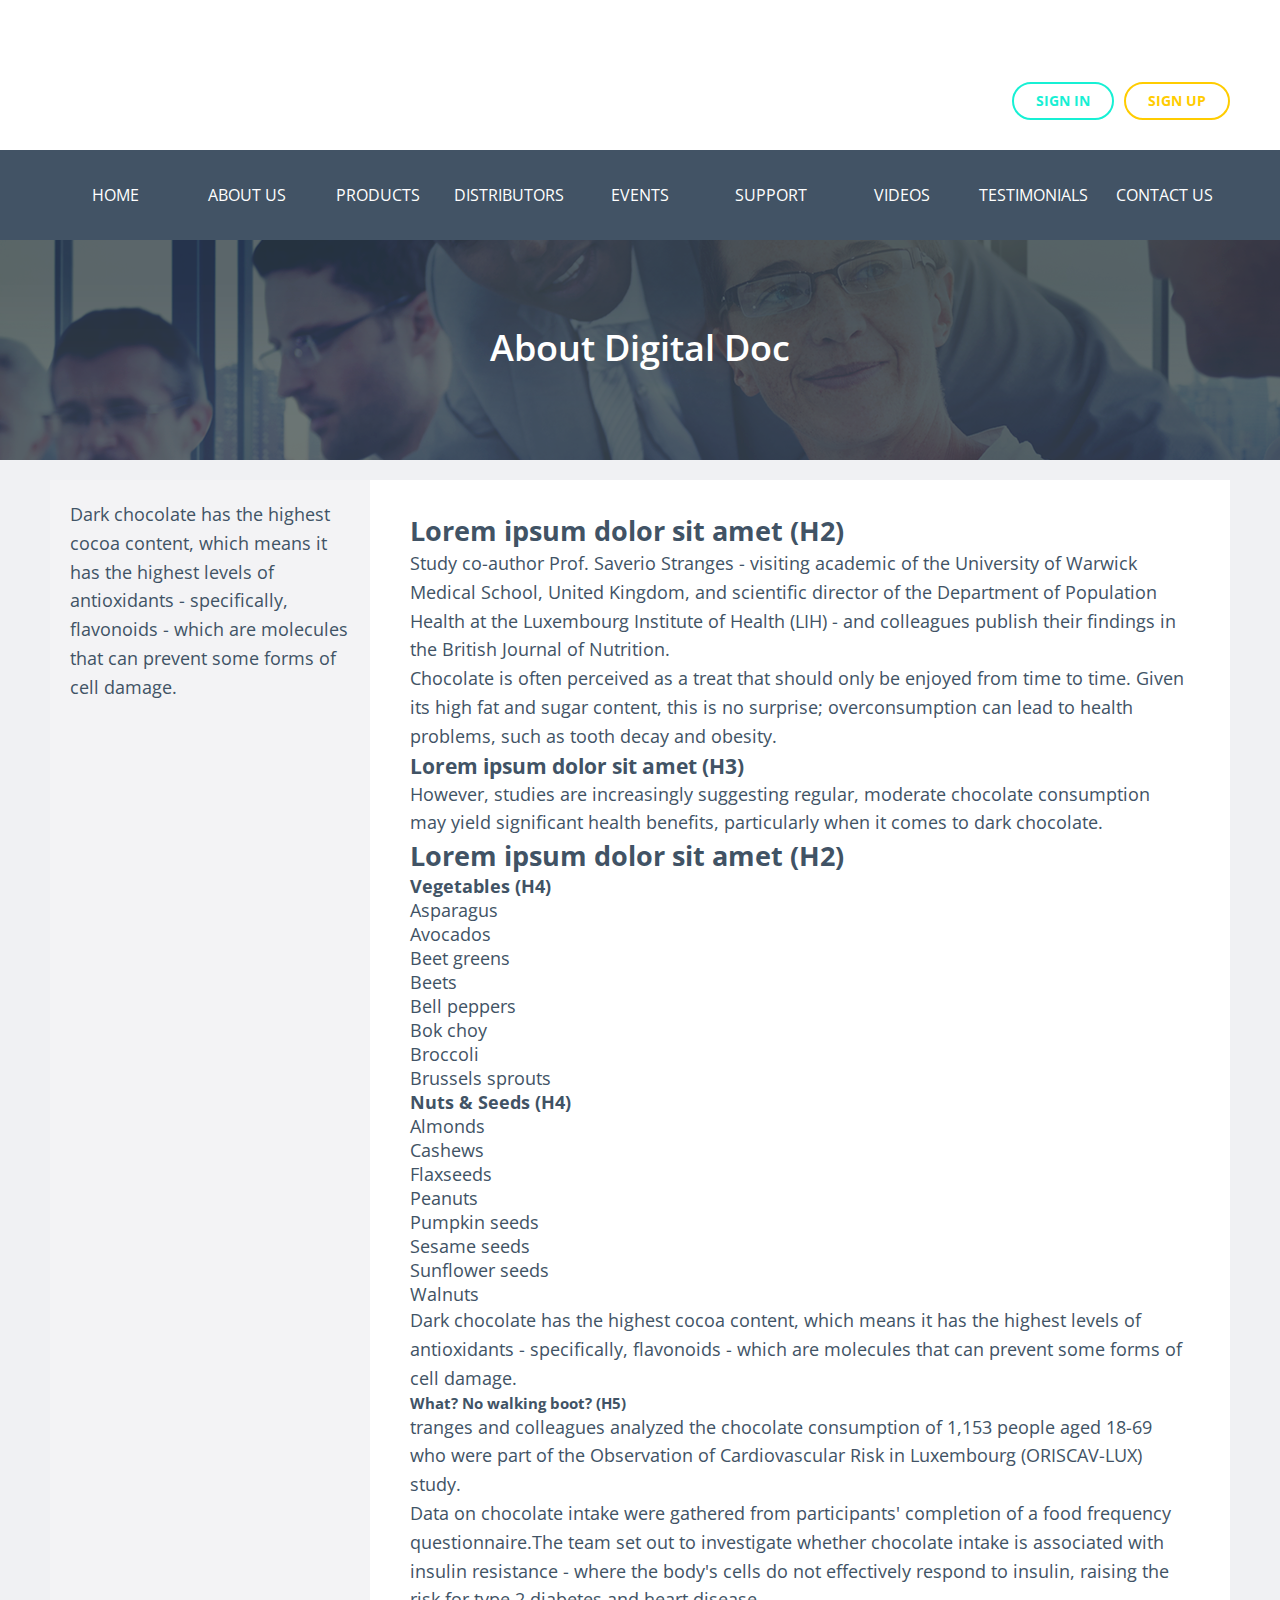
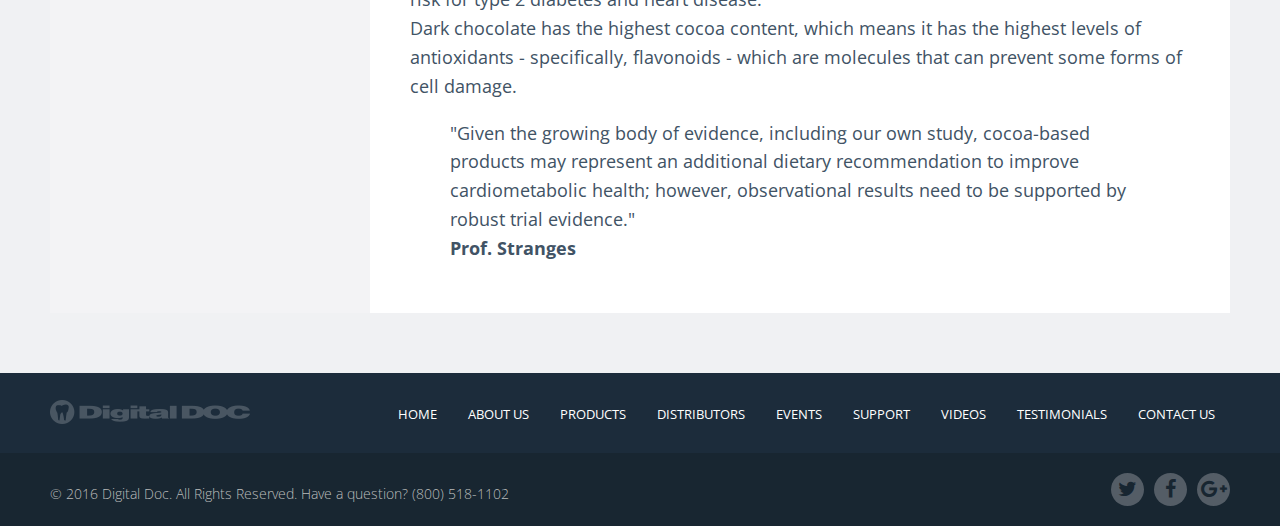
==== about-us.html @ cc3ed049 "Suddya" ====
<!DOCTYPE html>
<html>
<head>
    <meta charset="utf-8">
    <meta http-equiv="X-UA-Compatible" content="IE=edge,chrome=1">
    <meta name="format-detection" content="telephone=no">
    <meta name="viewport" content="width=device-width, initial-scale=1">
    <title>About Us | Digital DOC</title>

    <link href='https://fonts.googleapis.com/css?family=Open+Sans:400,300,300italic,400italic,600,600italic,700,700italic,800,800italic' rel='stylesheet' type='text/css'>
    <link href="https://maxcdn.bootstrapcdn.com/font-awesome/4.6.3/css/font-awesome.min.css" rel="stylesheet">
    <link href="assets/owl.carousel/assets/owl.carousel.css" rel="stylesheet" type="text/css">
    <link href="css/styles.css" rel="stylesheet" type="text/css">
    <link href="css/media.css" rel="stylesheet" type="text/css">

    <!--[if IE]>
    <script src="http://html5shiv.googlecode.com/svn/trunk/html5.js"></script>
    <![endif]-->
</head>

<body class="page">
    <div class="wrapper">
        <header class="header">
            <div class="header-top-box">
                <div class="container">
                    <div class="mob-menu-logo" style='background-image: url(img/header/logo.png)';></div>

                    <div class="header-top-btn-box">
                        <a href="#" class="btn blue middle">Sign In</a>
                        <a href="#" class="btn yellow middle">Sign Up</a>
                    </div>

                    <div class="mobile-menu-toggle">
                        <span></span>
                    </div>

                    <div class="mobile-menu-wrap">
                        <div class="mobile-menu-nav-wrap">
                            <div class="mobile-menu-logo-box">
                                <a href="index.html">
                                    <img src="img/header/logo.png" alt="Digital DOC">
                                </a>
                            </div>
                                <div class="mobile-menu-toggle">
                                    <span></span>
                                </div>
                            <nav class="mobile-menu-box">
                                <ul class="mobile-menu">
                                    <li>
                                        <a href="#">Home</a>
                                        <ul class="sub-menu">
                                            <li class="menu-item"><a href="#">Sistahs Go Red</a></li>
                                            <li class="menu-item"><a href="#">Sistahs Go Red</a></li>
                                            <li class="menu-item"><a href="#">Sistahs Go Red</a></li>
                                        </ul>
                                    </li>
                                    <li><a href="#">About us</a></li>
                                    <li><a href="#">Products</a></li>
                                    <li><a href="#">Distributors</a></li>
                                    <li><a href="#">Events</a></li>
                                    <li>
                                        <a href="#">Support</a>
                                        <ul class="sub-menu">
                                            <li class="menu-item"><a href="#">Sistahs Go Red</a></li>
                                            <li class="menu-item"><a href="#">Sistahs Go Red</a></li>
                                            <li class="menu-item"><a href="#">Sistahs Go Red</a></li>
                                        </ul>
                                    </li>
                                    <li><a href="#">Videos</a></li>
                                    <li><a href="#">Testimonials</a></li>
                                    <li><a href="#">Contact  us</a></li>
                                </ul>
                            </nav>

                            <div class="mobile-menu-btn-box">
                                <a href="#" class="btn blue">Sign In</a>
                                <a href="#" class="btn yellow">Sign Up</a>
                            </div>
                        </div>
                            <div class="mobile-menu-overlay"></div>

                    </div>
                </div>
            </div>

            <div class="header-menu-wrap">
                <div class="container">
                    <nav class="main-nav desktop">
                    <ul>
                        <li>
                            <a href="#">Home</a>
                            <ul class="sub-menu">
                                <li class="menu-item"><a href="#">Sistahs Go Red</a></li>
                                <li class="menu-item"><a href="#">Sistahs Go Red</a></li>
                                <li class="menu-item"><a href="#">Sistahs Go Red</a></li>
                            </ul>
                        </li>
                        </li>
                        <li><a href="#">About us</a></li>
                        <li><a href="#">Products</a></li>
                        <li><a href="#">Distributors</a></li>
                        <li><a href="#">Events</a></li>
                        <li><a href="#">Support</a></li>
                        <li><a href="#">Videos</a></li>
                        <li><a href="#">Testimonials</a></li>
                        <li><a href="#">Contact  us</a></li>
                    </ul>
                </nav>
                </div>
            </div>

        </header>

        <section class="page-banner" style="background-image: url(img/header/about_banner_bg.png);">
            <div class="container">
                <div class="page-banner-box">
                    <h2 class="page-banner-title">About Digital Doc</h2>
                </div>
            </div>
        </section>

        <section class="standard-page">
            <div class="container">
                <div class="container-bg">
                    <div class="content-box">
                        <div class="content">
                            <h2>Lorem ipsum dolor sit amet (H2)</h2>
                            <p>Study co-author Prof. Saverio Stranges - visiting academic of the University of Warwick
                                Medical School, United Kingdom, and scientific director of the Department of Population
                                Health at the Luxembourg Institute of Health (LIH) - and colleagues publish their findings
                                in the British Journal of Nutrition.</p>
                            <p>Chocolate is often perceived as a treat that should only be enjoyed from time to time.
                                Given its high fat and sugar content, this is no surprise; overconsumption can lead to
                                health problems, such as tooth decay and obesity.</p>
                            <h3>Lorem ipsum dolor sit amet (H3)</h3>
                            <p>However, studies are increasingly suggesting regular, moderate chocolate consumption may
                                yield significant health benefits, particularly when it comes to dark chocolate.</p>
                            <h2>Lorem ipsum dolor sit amet (H2)</h2>
                            <h4>Vegetables (H4)</h4>
                            <ul>
                                <li>Asparagus</li>
                                <li>Avocados</li>
                                <li>Beet greens</li>
                                <li>Beets</li>
                                <li>Bell peppers</li>
                                <li>Bok choy</li>
                                <li>Broccoli</li>
                                <li>Brussels sprouts</li>
                            </ul>
                            <h4>Nuts & Seeds (H4)</h4>
                            <ol>
                                <li>Almonds</li>
                                <li>Cashews</li>
                                <li>Flaxseeds</li>
                                <li>Peanuts</li>
                                <li>Pumpkin seeds</li>
                                <li>Sesame seeds</li>
                                <li>Sunflower seeds</li>
                                <li>Walnuts</li>
                            </ol>
                            <p>Dark chocolate has the highest cocoa content, which means it has the highest levels of
                                antioxidants - specifically, flavonoids - which are molecules that can prevent some forms
                                of cell damage.</p>
                            <h5>What? No walking boot? (H5)</h5>
                            <p>tranges and colleagues analyzed the chocolate consumption of 1,153 people aged 18-69
                                who were part of the Observation of Cardiovascular Risk in Luxembourg (ORISCAV-LUX)
                                study.</p>
                            <p>Data on chocolate intake were gathered from participants' completion of a food frequency
                                questionnaire.The team set out to investigate whether chocolate intake is associated with
                                insulin resistance - where the body's cells do not effectively respond to insulin, raising
                                the risk for type 2 diabetes and heart disease.</p>

                            <p>Dark chocolate has the highest cocoa content, which means it has the highest levels of
                                antioxidants - specifically, flavonoids - which are molecules that can prevent some forms
                                of cell damage.</p>
                            <blockquote><p>"Given the growing body of evidence, including our own study, cocoa-based
                                products may represent an additional dietary recommendation to improve cardiometabolic
                                health; however, observational results need to be supported by robust trial evidence."</p>
                                <p><strong>Prof. Stranges</strong></p>
                            </blockquote>
                        </div>
                    </div>

                    <aside class="sidebar" id="sidebar">
                        <div class="widget">
                            <p>Dark chocolate has the highest cocoa content, which means it has the highest levels of
                            antioxidants - specifically, flavonoids - which are molecules that can prevent some forms
                            of cell damage.</p>
                        </div>
                    </aside>
                </div>
            </div>
        </section>

        <footer class="footer">
                <div class="footer-top-box">
                    <div class="container">
                        <div class="footer-logo">
                            <a href="index.html">
                                <img src="img/header/logo_footer.png" alt="Digital DOC">
                            </a>
                        </div>

                            <ul class="footer-nav">
                                <li><a href="#">Home</a></li>
                                <li><a href="#">About us</a></li>
                                <li><a href="#">Products</a></li>
                                <li><a href="#">Distributors</a></li>
                                <li><a href="#">Events</a></li>
                                <li><a href="#">Support</a></li>
                                <li><a href="#">Videos</a></li>
                                <li><a href="#">Testimonials</a></li>
                                <li><a href="#">Contact  us</a></li>
                            </ul>

                    </div>
                </div>
                <div class="footer-bottom-box">
                    <div class="container">

                        <ul class="footer-social">
                            <li>
                                <a href="#" target="_blank">
                                    <i class="fa fa-twitter" aria-hidden="true"></i>
                                </a>
                            </li>
                            <li>
                                <a href="#" target="_blank">
                                    <i class="fa fa-facebook" aria-hidden="true"></i>
                                </a>
                            </li>
                            <li>
                                <a href="#" target="_blank">
                                    <i class="fa fa-google-plus" aria-hidden="true"></i>
                                </a>
                            </li>
                        </ul>

                        <p class="copyright">© 2016 Digital Doc. All Rights Reserved. Have a question? <a href="tel:+800 518 1102">(800) 518-1102</a></p>

                    </div>
                </div>
        </footer>
    </div>

    <script src="http://ajax.googleapis.com/ajax/libs/jquery/1.11.3/jquery.min.js"></script>
    <script src="assets/owl.carousel/owl.carousel.min.js"></script>
	<script src="js/scroll.js"></script>
    <script src="js/mainJs.js"></script>
	<!--[if lt IE 10]>
    <script src="js/placeholders.min.js"></script>
    <![endif]-->
</body>
</html>
---- css/styles.css ----
/*----------------------------------------------------------------------------------*/
/*------------------------------RESET DEFAULT STYLES--------------------------------*/
/*----------------------------------------------------------------------------------*/
html,body                       { width:100%; height:100%; }
body                            { padding:0; margin:0; font:18px "Open Sans"; background:#f0f1f3; color:#415365; }
div,p,a,span,em,strong,img,h1,h2,h3,h4,h5,h6,ul,ol,li,dl,dt,dd,table,td,tr,form,fieldset,label,select,input,textarea {
	padding:0;
	margin:0;
	outline:none;
	list-style:none;
}
p { line-height: 1.6; }
select, input, textarea        { vertical-align:middle; }
textarea                       { vertical-align:top; }
:focus                         { outline:none; }
input[type=submit]             { cursor:pointer; }
img, fieldset                  { border:0; }
table                          { border-collapse:collapse; border-spacing:0; }
a:link, a:visited              { color: #415365; text-decoration:underline; }
a:hover                        { text-decoration:none; }
/*----------------------------------------------------------------------------------*/
/*-------------------------------------DEFAULT CLASSES------------------------------*/
/*----------------------------------------------------------------------------------*/
.float-r           	           { float:right !important; }
.float-l                       { float:left !important; }
.no-float                      { float:none !important; }
.no-border                     { border:0 !important; }
.no-bg                         { background:none !important; }
.no-margin                     { margin:0 !important; }
.no-padding                    { padding:0 !important; }
.no-display                    { display:none !important; }
.display                       { display:block !important; }
.inline                        { display:inline !important; }
.overflow                      { overflow:hidden !important; }
.align-r                       { text-align:right !important; }
.align-l                       { text-align:left !important; }
.align-c                       { text-align:center !important; }
.clear                         { clear:both; }

/*----------------------------------------------------------------------------------*/
/*---------------------------------DEFAULT STYLES-----------------------------------*/
/*----------------------------------------------------------------------------------*/
* {
    -webkit-box-sizing: border-box;
    -moz-box-sizing: border-box;
    box-sizing: border-box;
}
a, .btn, button,
input[type=button],
input[type=submit] {
    -webkit-transition: 0.2s;
    -moz-transition: 0.2s;
    -o-transition: 0.2s;
    transition: 0.2s;
}
a[href^="tel"] {
    cursor: default;
}

.btn, a.btn {
    display: inline-block;
    margin: 0;
    padding: 13px 35px 14px;
    border: 3px solid #415365;
    -webkit-border-radius: 2em;
    -moz-border-radius: 2em;
    border-radius: 2em;
    font-size: 20px;
    font-weight: 700;
    color: #415365;
    text-align: center;
    cursor: pointer;
    text-decoration: none;
}

.btn.yellow { color: #ffcc00; border-color: #ffcc00; }
.btn.yellow:hover, .btn.yellow-invers { color: #ffffff; border-color: #ffcc00; background-color: #ffcc00; }
.btn.yellow-invers:hover { color: #ffcc00; background-color: transparent }
.btn.blue { color: #17f0d4; border-color: #17f0d4; }
.btn.blue:hover { color: #ffffff; background-color: #17f0d4; }
.btn.small { font-size: 14px; border-width: 2px; padding: 4px 22px 5px; }
.btn.middle { font-size: 14px; border-width: 2px; padding: 7px 22px 8px; }

input::-webkit-input-placeholder {
    -webkit-transition: 0.25s;
    -moz-transition: 0.25s;
    -o-transition: 0.25s;
    transition: 0.25s;
    color: #4f6370;
}
input::-moz-placeholder {
    -webkit-transition: 0.25s;
    -moz-transition: 0.25s;
    -o-transition: 0.25s;
    transition: 0.25s;
    color: #4f6370;
}
input:-ms-input-placeholder {
    -webkit-transition: 0.25s;
    -moz-transition: 0.25s;
    -o-transition: 0.25s;
    transition: 0.25s;
    color: #4f6370;
}
input:-moz-placeholder {
    -webkit-transition: 0.25s;
    -moz-transition: 0.25s;
    -o-transition: 0.25s;
    transition: 0.25s;
    color: #4f6370;
}
input:focus::-webkit-input-placeholder { opacity: 0; }
input:focus::-moz-placeholder { opacity: 0; }
input:focus:-ms-input-placeholder { opacity: 0; }
input:focus:-moz-placeholder { opacity: 0; }

img {
    -webkit-user-select: none;
    -moz-user-select: none;
    -o-user-select: none;
    -khtml-user-select: none;
    user-select: none;
}
.white { color: #ffffff; }
.radius {
    -webkit-border-radius: 10px;
    -moz-border-radius: 10px;
    border-radius: 10px;
}
.container {
    max-width: 1220px;
    width: 100%;
    margin: 0 auto;
    padding: 0 20px;
}
.section {
    padding: 88px 0 100px;
    text-align: center;
}
    .title {
        max-width: 1040px;
        margin: 0 auto 30px;
        font-size: 36px;
        font-weight: 700;
    }
        .title span { color: #ffcc00; }
    .section-content {
        max-width: 980px;
        margin:  10px auto 80px;
    }
        .section-content p {
            margin-bottom: 12px;
            font-size: 24px;
            font-weight: 300;
        }
        .section-content > :last-child {
            margin-bottom: 0;
        }

.cell-list {
    overflow: hidden;
    margin-left: -20px;
}
    .cell-list > li {
        float: left;
        width: 33.33%;
        padding-left: 20px;
    }
        .list-box {
            overflow: hidden;
        }
            .list-box-img {
                position: relative;
                display: inline-block;
                width: 100%;
                text-align: center;
            }
                .list-box-img img {
                    max-width: 100%;
                    width: 100%;
                    height: 100%;
                    margin: 0 0 -8px;
                    float: none;
                }

                .list-wrap-img {
                    overflow: hidden;
                    top: -95px;
                    left: 50%;
                    margin-left: -95px;
                    position: absolute;
                    display: inline-block;
                    width: 190px;
                    height: 190px;
                    -webkit-border-radius: 50%;
                    -moz-border-radius: 50%;
                    border-radius: 50%;
                    text-align: center;
                    line-height: 170px;
                    background-color: #425365;
                    border: 10px solid #f3f4f6;
                }
                    .list-wrap-img img {
                        max-width: 100%;
                        max-height: 100%;
                        vertical-align: middle;
                        line-height: normal;
                    }
            .cell-box {
                background: #fff;
                padding: 24px 30px 30px;
                text-align: left;
                font-size: 16px;
            }
                .cell-box a {
                    text-decoration: none;
                }
                .cell-box a:hover h3 {
                    color: #17f0d4;
                }
                .cell-box a.btn {
                    margin-top: 24px;
                }
                .title-cell {
                    margin-bottom: 18px;
                    font-size: 24px;
                    font-weight: 700;
                    line-height: 1.3;
                    text-decoration: none;
                    -webkit-transition: 0.2s;
                    -moz-transition: 0.2s;
                    -o-transition: 0.2s;
                    transition: 0.2s;
                }
                .description-cell {
                    display: block;
                }
                .description-cell p {
                    margin-bottom: 8px;
                    font-size: 18px;
                    line-height: 1.6;
                }
                .description-cell > :last-child {
                    margin-bottom: 0;
                }
.yellow-text { color: #ffcc00; }


/*----------------------------------------------------------------------------------*/
/*-------------------------------------WRAPPER--------------------------------------*/
/*----------------------------------------------------------------------------------*/
.wrapper {
    position: relative;
}

/*----------------------------------------------------------------------------------*/
/*-------------------------------------HEADER---------------------------------------*/
/*----------------------------------------------------------------------------------*/
.header {
    width: 100%;
}

    .header-top-box {
        overflow: hidden;
        padding-top: 31px;
        padding-bottom: 30px;
        background-color: #ffffff;
    }
        .header-top-box .logo {
            float: left;
            margin-top: 3px;
        }
        .header-top-box .header-top-btn-box {
            float: right;
        }
    .header-menu-wrap {
        background-color: #425365;
    }

.home-header.header {
    position: absolute;
    z-index: 10000;
    top: 0;
    left: 0;
    background: -moz-linear-gradient(90deg, rgba(0,0,0,0) 0%, rgba(0,0,0,0.25) 40%, rgba(0,0,0,0.4) 100%); /* ff3.6+ */
    background: -webkit-gradient(linear, left top, left bottom, color-stop(0%, rgba(0,0,0,0.4)), color-stop(60%, rgba(0,0,0,0.25)), color-stop(100%, rgba(0,0,0,0))); /* safari4+,chrome */
    background: -webkit-linear-gradient(90deg, rgba(0,0,0,0) 0%, rgba(0,0,0,0.25) 40%, rgba(0,0,0,0.4) 100%); /* safari5.1+,chrome10+ */
    background: -o-linear-gradient(90deg, rgba(0,0,0,0) 0%, rgba(0,0,0,0.25) 40%, rgba(0,0,0,0.4) 100%); /* opera 11.10+ */
    background: -ms-linear-gradient(90deg, rgba(0,0,0,0) 0%, rgba(0,0,0,0.25) 40%, rgba(0,0,0,0.4) 100%); /* ie10+ */
    background: linear-gradient(0deg, rgba(0,0,0,0) 0%, rgba(0,0,0,0.25) 40%, rgba(0,0,0,0.4) 100%); /* w3c */
    filter: progid:DXImageTransform.Microsoft.gradient( startColorstr='#000000', endColorstr='#000000',GradientType=0 ); /* ie6-9 */
}

    .home-header .header-top-box {
        overflow: hidden;
        padding-top: 55px;
        padding-bottom: 1px;
        background-color: transparent;
    }
        .home-header .header-top-box .logo {
            float: left;
            margin-top: 5px;
        }
        .home-header .header-top-box .header-top-btn-box {
            float: right;
        }
            .home-header .header-top-box .header-top-btn-box a.btn {
                text-transform: none;
            }
    .home-header .header-menu-wrap {
        background-color: transparent;
    }
/*--------------------------------------NAV-----------------------------------------*/

    .main-nav > ul {
        display: table;
        table-layout: fixed;
        width: 100%;
    }
        .main-nav > ul > li {
            position: relative;
            display: table-cell;
            text-align: center;
            -webkit-transition: 0.2s;
            -moz-transition: 0.2s;
            -o-transition: 0.2s;
            transition: 0.2s;
        }
        .main-nav > ul > li:hover {
            background-color: #374756;
            cursor: pointer;
        }
        .home-header .main-nav > ul > li:hover {
            background-color: transparent;
            cursor: pointer;
        }
            .main-nav > ul > li > a {
                display: block;
                padding: 34px 5px 34px;
                font-size: 16px;
                font-weight: 400;
                text-transform: uppercase;
                color: #ffffff;
                text-decoration: none;
            }
            .main-nav  a:hover,
            .main-nav .current-menu-item > a,
            .main-nav .current_page_item > a,
            .main-nav .current-menu-parent > a,
            .main-nav .current-menu-ancestor > a,
            .main-nav .current-page-ancestor > a {
                color: #ffcc00;
            }
.main-nav .sub-menu {
    overflow: hidden;
    display: block;
    position: absolute;
    z-index: 10;
    top: 90px;
    left: 0;
    min-width: 100%;
    background: #425365;
    opacity: 0;
    visibility: hidden;
    text-align: left;
    -webkit-border-radius: 0 0 10px 10px;
    -moz-border-radius: 0 0 10px 10px;
    border-radius: 0 0 10px 10px;
    -webkit-box-shadow: 0 2px 8px -3px rgba(255,255,255,0.25);
    -moz-box-shadow: 0 2px 8px -3px rgba(255,255,255,0.25);
    box-shadow: 0 2px 8px -3px rgba(255,255,255,0.25);
    transition: all .2s ease-in-out;
}
.home-header .main-nav .sub-menu {
    background: rgba(45,57,69,0.7);
    -webkit-border-radius: 10px;
    -moz-border-radius: 10px;
    border-radius: 10px;
}
.main-nav > ul > li:hover .sub-menu {
    opacity: 1;
    visibility: visible;
    margin: 0;
}
.main-nav .sub-menu li {
    display: block;
    min-width: 250px;
}
.main-nav .sub-menu a {
    display: block;
    padding: 13px 20px 13px 25px;
    color: #ffffff;
    font-size: 16px;
    text-decoration: none;
}
.main-nav .sub-menu a:hover,
.main-nav .sub-menu .current-menu-item a,
.main-nav .sub-menu .current_page_item a,
.main-nav .sub-menu .current-menu-parent a,
.main-nav .sub-menu .current-menu-ancestor a,
.main-nav .sub-menu .current-page-ancestor a {
    background: #374756;
    color: #ffcc00;
}
.home-header .main-nav .sub-menu a:hover,
.home-header .main-nav .sub-menu .current-menu-item a,
.home-header .main-nav .sub-menu .current_page_item a,
.home-header .main-nav .sub-menu .current-menu-parent a,
.home-header .main-nav .sub-menu .current-menu-ancestor a,
.home-header .main-nav .sub-menu .current-page-ancestor a {
    background: rgba(45,57,69,0.8);
}

.main-nav .sub-menu .sub-menu {
    display: none;
}

.mobile-menu-wrap,
.mobile-menu-toggle {
    display: none;
}
.mobile-menu-wrap {
    position: fixed;
    z-index: 9999;
    right: 0;
    height: 0;
    width: 0;
    top: 0;
    -webkit-transition-delay: 0.35s;
    -moz-transition-delay: 0.35s;
    -ms-transition-delay: 0.35s;
    -o-transition-delay: 0.35s;
    transition-delay: 0.35s;
}


/*burger-menu*/
.mobile-menu-wrap.showing {
    height: 100%;
    width: 100%;
    -webkit-transition-delay: 0s;
    -moz-transition-delay: 0s;
    -ms-transition-delay: 0s;
    -o-transition-delay: 0s;
    transition-delay: 0s;
}
    .mobile-menu-overlay {
        position: absolute;
        z-index: 1;
        left: 0;
        width: 100%;
        height: 100%;
        background-color: rgba(0,0,0,0.25);
        opacity: 0;
        -webkit-transition: opacity 0.35s;
        -moz-transition: opacity 0.35s;
        -o-transition: opacity 0.35s;
        transition: opacity 0.35s;
    }
    .showing .mobile-menu-overlay {
        opacity: 1;
    }
        .mobile-menu-nav-wrap{
            width: 320px;
            max-width: 85%;
            position: absolute;
            right: -320px;
            z-index: 2;
            -webkit-transition: top 0.35s;
            -moz-transition: top 0.35s;
            -o-transition: top 0.35s;
            transition: top 0.35s;
            height: 100%;
            overflow: auto;
            background-color: #425365;
            -webkit-box-shadow: -10px 10px 30px rgba(0,0,0,0.2);
            -moz-box-shadow: -10px 10px 30px rgba(0,0,0,0.2);
            -ms-box-shadow: -10px 10px 30px rgba(0,0,0,0.2);
            -o-box-shadow: -10px 10px 30px rgba(0,0,0,0.2);
            box-shadow: -10px 10px 30px rgba(0,0,0,0.2);
            padding-bottom: 40px;
        }
        .showing .mobile-menu-nav-wrap {
            right: 0;
            padding-top: 20px;
        }
        .mobile-menu-box {
            margin-bottom: 20px;
        }
        .mobile-menu-logo-box {
            padding: 15px 50px 10px 15px;
        }
            .mobile-menu-logo-box img {
                height: 25px;
            }
        .mobile-menu-btn-box {
            text-align: center;
        }
                .mobile-menu  li  a {
                    position: relative;
                    display: block;
                    padding: 15px 15px 13px;
                    font-size: 14px;
                    color: #ffffff;
                    text-decoration: none;
                }
                .mobile-menu > li > a {
                    font-size: 16px;
                }
                .mobile-menu li a:hover,
                .mobile-menu .current-menu-item > a,
                .mobile-menu .current_page_item > a,
                .mobile-menu .current-menu-parent > a,
                .mobile-menu .current-menu-ancestor > a,
                .mobile-menu .current-page-ancestor > a {
                    background-color: #182631;
                    color: #ffcc00;
                    text-decoration: none;
                }


        .mobile-menu .sub-menu {
            display: none;
        }
        .mobile-menu .sub-menu a {
            padding-left: 30px;
        }
        .mobile-menu .sub-menu .sub-menu a {
            padding-left: 45px;
        }
        .mobile-menu-toggle {
            position: absolute;
            right: 0;
            top: 0;
            height: 96px;
            width: 80px;
            background-color: transparent);
            /*background-color: rgba(45,57,69,0);*/
            vertical-align: middle;
            cursor: pointer;
            font-size: 26px;
        }
            .mobile-menu-toggle span:before,
            .mobile-menu-toggle span:after,
            .mobile-menu-toggle span {
                content: '';
                cursor: pointer;
                -webkit-border-radius: 2px;
                -moz-border-radius: 2px;
                border-radius: 2px;
                height: 4px;
                width: 30px;
                background: #fff;
                position: absolute;
                display: block;
                -webkit-transition: all 0.35s;
                -moz-transition: all 0.35s;
                -o-transition: all 0.35s;
                transition: all 0.35s;
            }
            .mobile-menu-toggle span {
                left: 50%;
                top: 50%;
                -moz-transform: translate(-50%, -50%);
                -ms-transform: translate(-50%, -50%);
                -webkit-transform: translate(-50%, -50%);
                -o-transform: translate(-50%, -50%);
                transform: translate(-50%, -50%);
            }
            .mobile-menu-toggle span:before {
                top: -9px;
            }
            .mobile-menu-toggle span:after {
                bottom: -9px;
            }
        .mobile-menu-toggle.active {
            right: 16px;
            top: 28px;
            height: 40px;
            width: 40px;
            background-color: transparent;
            /*background-color: rgba(45,57,69,0);*/
        }
            .mobile-menu-toggle.active span {
                background-color: transparent;
            }
            .mobile-menu-toggle.active span:before {
                -moz-transform: rotate(45deg);
                -ms-transform: rotate(45deg);
                -webkit-transform: rotate(45deg);
                -o-transform: rotate(45deg);
                transform: rotate(45deg);
                top: 0;
                background: #fff;
            }
            .mobile-menu-toggle.active span:after {
                -moz-transform: rotate(-45deg);
                -ms-transform: rotate(-45deg);
                -webkit-transform: rotate(-45deg);
                -o-transform: rotate(-45deg);
                transform: rotate(-45deg);
                bottom: 0;
                background: #fff;
            }
.mob-menu-logo {
    width: 190px;
    height: 23px;
    margin-top: 18px;
    margin-bottom: 10px;
    margin-left: 15px;
    background-position: center;
    background-repeat: no-repeat;
    background-size: contain;
}
/*----------------------------------------------------------------------------------*/
/*-------------------------------------CONTENT--------------------------------------*/
/*----------------------------------------------------------------------------------*/

/*-------------------------------------HOME----------------------------------------*/
.hero-banner{
    position: relative;
    background-position: center;
    background-repeat: no-repeat;
    background-size: cover;
    color: #ffffff;
}
    .hero-banner > .container {
        overflow: hidden;
    }
.hero-banner:before {
    content: '';
    position: absolute;
    width: 100%;
    height: 100%;
    top: 0;
    left: 0;
    bottom: 0;
    background: -moz-linear-gradient(0deg, rgba(0,0,0,0) 35%, rgba(0,0,0,0.35) 55%, rgba(0,0,0,0.5) 100%); /* ff3.6+ */
    background: -webkit-gradient(linear, left top, right top, color-stop(35%, rgba(0,0,0,0)), color-stop(55%, rgba(0,0,0,0.35)), color-stop(100%, rgba(0,0,0,0.5))); /* safari4+,chrome */
    background: -webkit-linear-gradient(0deg, rgba(0,0,0,0) 35%, rgba(0,0,0,0.35) 55%, rgba(0,0,0,0.5) 100%); /* safari5.1+,chrome10+ */
    background: -o-linear-gradient(0deg, rgba(0,0,0,0) 35%, rgba(0,0,0,0.35) 55%, rgba(0,0,0,0.5) 100%); /* opera 11.10+ */
    background: -ms-linear-gradient(0deg, rgba(0,0,0,0) 35%, rgba(0,0,0,0.35) 55%, rgba(0,0,0,0.5) 100%); /* ie10+ */
    background: linear-gradient(90deg, rgba(0,0,0,0) 35%, rgba(0,0,0,0.35) 55%, rgba(0,0,0,0.5) 100%); /* w3c */
    filter: progid:DXImageTransform.Microsoft.gradient( startColorstr='#000000', endColorstr='#000000',GradientType=1 ); /* ie6-9 */
}
    .banner-box-wrap {
        float: right;
    }
        .banner-box {
            position: relative;
            display: table-cell;
            width: 500px;
            height: 100vh;
            padding-top: 80px;
            padding-bottom: 80px;
            vertical-align: middle;
        }
            .banner-title {
                margin-bottom: 34px;
                font-weight: 800;
                font-size: 100px;
                text-transform: uppercase;
                line-height: 0.9;
                letter-spacing: -3px;
                text-shadow: 0 2px 4px rgba(0, 0, 0, 0.2);
            }
            .banner-box p {
                margin-bottom: 42px;
                font-size: 24px;
                font-weight: 400;
                line-height: 1.5;
                text-transform: uppercase;
                text-shadow: 0 2px 4px rgba(0, 0, 0, 0.2);
            }
            .banner-box p:last-child {
                margin-bottom: 41px;
            }
                .banner-box p span { color: #ffcc00; }
                .banner-box a {
                    margin-right: 15px;
                    margin-bottom: 15px;
                }
                .banner-box a:last-child {
                    margin-right: 0;
                    margin-bottom: 0;
                }
    .hero-banner-bottom-box {
        position: absolute;
        bottom: -1px;
        left: 0;
        right: 0;
        overflow: hidden;
        z-index: 2;
        background-color: rgba(45,57,69,0.7);
    }
    .hero-banner-bottom-box > .container {
        position: relative;
    }
.hero-banner-bottom-box > .container:before {
    position: absolute;
    content: '';
    width: 100%;
    height: 100%;
    right: 100%;
    margin-right: -400px;
    background-color: rgba(45,57,69,0.8);
}
    .hero-banner-bottom-wrap {
        position: relative;
        z-index: 3;
        display: table;
        width: 100%;
        height: 140px;
    }
        .hero-banner-bottom-call-box {
            display: table-cell;
            vertical-align: middle;
            width: 380px;
            padding-right: 20px;
        }

            .hero-banner-bottom-call-box .american-a {
                position: relative;
                padding-left: 100px;
                font-size: 20px;
            }
            .hero-banner-bottom-call-box .american-a:before {
                position: absolute;
                content: '';
                width: 50px;
                height: 74px;
                left: 0;
                top: 50%;
                margin-top: -37px;
                background-image: url(../img/content/star.png);
            }
            .hero-banner-bottom-call-box .american-a a{
                color: #ffffff;
                text-decoration: none;
            }
        .hero-banner-bottom-came-see-box {
            position: relative;
            display: table-cell;
            vertical-align: middle;
            padding-left: 40px;
            padding-right: 170px;
        }
            .hero-banner-bottom-came-see-box p {
                text-align: right;
                font-size: 20px;
            }
                .hero-banner-bottom-came-see-box p span {
                    color: #ffcc00;
                    font-weight: 700;
                }
                .hero-banner-bottom-came-see-box .came-see {
                    position: absolute;
                    right: 0;
                    top: 50%;
                    font-weight: 600;
                    padding: 5px 24px 7px;
                    margin-top: -20px;
                    font-size: 18px;
                }
                .hero-banner-bottom-came-see-box  a.btn i {
                    margin-left: 3px;
                }


.section-main-slider {
    position: relative;
    background: -moz-linear-gradient(0deg, rgba(24,38,49,1) 0%, rgba(24,38,49,1) 50%, rgba(255,255,255,1) 50%, rgba(255,255,255,1) 100%);
    background: -webkit-gradient(linear, left top, right top, color-stop(0%, rgba(24,38,49,1)), color-stop(50%, rgba(24,38,49,1)), color-stop(50%, rgba(255,255,255,1)), color-stop(100%, rgba(255,255,255,1)));
    background: -webkit-linear-gradient(0deg, rgba(24,38,49,1) 0%, rgba(24,38,49,1) 50%, rgba(255,255,255,1) 50%, rgba(255,255,255,1) 100%);
    background: -o-linear-gradient(0deg, rgba(24,38,49,1) 0%, rgba(24,38,49,1) 50%, rgba(255,255,255,1) 50%, rgba(255,255,255,1) 100%);
    background: -ms-linear-gradient(0deg, rgba(24,38,49,1) 0%, rgba(24,38,49,1) 50%, rgba(255,255,255,1) 50%, rgba(255,255,255,1) 100%);
    background: linear-gradient(90deg, rgba(24,38,49,1) 0%, rgba(24,38,49,1) 50%, rgba(255,255,255,1) 50%, rgba(255,255,255,1) 100%);
    filter: progid:DXImageTransform.Microsoft.gradient( startColorstr='#182631', endColorstr='#ffffff',GradientType=1 );
}

    .container.hero-container {
        max-width: 1600px;
        background: -moz-linear-gradient(142deg, rgba(24,38,49,1) 0%, rgba(24,38,49,1) 40%, rgba(255,255,255,1) 40.1%, rgba(255,255,255,1) 100%);
        background: -webkit-linear-gradient(142deg, rgba(24,38,49,1) 0%, rgba(24,38,49,1) 40%, rgba(255,255,255,1) 40.1%, rgba(255,255,255,1) 100%);
        background: -o-linear-gradient(142deg, rgba(24,38,49,1) 0%, rgba(24,38,49,1) 40%, rgba(255,255,255,1) 40.1%, rgba(255,255,255,1) 100%);
        background: -ms-linear-gradient(142deg, rgba(24,38,49,1) 0%, rgba(24,38,49,1) 40%, rgba(255,255,255,1) 40.1%, rgba(255,255,255,1) 100%);
        background: linear-gradient(142deg, rgba(24,38,49,1) 0%, rgba(24,38,49,1) 40%, rgba(255,255,255,1) 40.1%, rgba(255,255,255,1) 100%);
        filter: progid:DXImageTransform.Microsoft.gradient( startColorstr='#182631', endColorstr='#ffffff',GradientType=0 );
    }
    .main-item-slider {
        display: block;
        width: 100%;
    }
        .item {
            max-width: 1180px;
            margin: 135px auto 75px;
        }

        .item-img {
            float: left;
            overflow: hidden;
            display: inline-block;
            width: 580px;
            height: 580px;
            margin-right: 120px;
            -webkit-border-radius: 50%;
            -moz-border-radius: 50%;
            border-radius: 50%;
            text-align: center;
            line-height: 580px;
            background-color: #ffffff;
            -webkit-box-shadow: 0 0 200px -20px rgba(255,255,255,0.25);
            -moz-box-shadow: 0 0 200px -20px rgba(255,255,255,0.25);
            -o-box-shadow: 0 0 200px -20px rgba(255,255,255,0.25);
            box-shadow: 0 0 200px -20px rgba(255,255,255,0.25);
        }
            .item-img img {
                max-width: 100%;
                max-height: 100%;
                vertical-align: middle;
                line-height: normal;
            }
            .item-content {

            }
                .item-content {
                    display: table-cell;
                    height: 580px;
                    vertical-align: middle;
                }
                    .item-content .item-name {
                        font-size: 50px;
                        font-weight: 300;
                        margin-bottom: 26px;
                    }
                    .item-content .item-name strong,
                    .item-content .item-name span {
                        font-weight: 800;
                    }
                    .item-content .item-text {
                        margin-bottom: 42px;
                    }
                    .item-content p {
                        margin-bottom: 18px;
                    }
                    .item-content > :last-child {
                        margin-bottom: 0;
                    }
    .owl-prev {
        position: absolute;
        z-index: 5;
        top: 0;
        bottom: 0;
        left: 0;
        width: 190px;
        height: 100%;
        font-size: 0;
        color: transparent;
        cursor: pointer;
        -webkit-transition: 0.2s;
        -moz-transition: 0.2s;
        -o-transition: 0.2s;
        transition: 0.2s;
    }
    .owl-prev:before {
        content: '';
        position: absolute;
        top: 50%;
        left: 50%;
        width: 28px;
        height: 44px;
        margin-top: -24px;
        margin-left: -14px;
        background: url(../img/content/arrow_prev.png) no-repeat center transparent;
        background-size: contain;
        -webkit-transition: 0.2s;
        -moz-transition: 0.2s;
        -o-transition: 0.2s;
        transition: 0.35s;
    }
    .owl-next {
        position: absolute;
        z-index: 5;
        top: 0;
        bottom: 0;
        right: 0;
        width: 190px;
        height: 100%;
        font-size: 0;
        color: transparent;
        cursor: pointer;
        -webkit-transition: 0.2s;
        -moz-transition: 0.2s;
        -o-transition: 0.2s;
        transition: 0.2s;
    }
    .owl-next:before {
        content: '';
        position: absolute;
        top: 50%;
        left: 50%;
        width: 28px;
        height: 44px;
        margin-top: -24px;
        margin-left: -14px;
        background: url(../img/content/arrow_next.png) no-repeat center transparent;
        background-size: contain;
        -webkit-transition: 0.2s;
        -moz-transition: 0.2s;
        -o-transition: 0.2s;
        transition: 0.35s;
    }
    .owl-dots {
        text-align: center;
        display: table;
        width: 100%;
    }
    .owl-dot {
        display: inline-block;
        margin-left: 10px;
    }
    .owl-dot:first-child {
        margin-left: 0;
    }
.owl-dot span {
    display: inline-block;
    width: 20px;
    height: 20px;
    -webkit-border-radius: 50%;
    -moz-border-radius: 50%;
    border-radius: 50%;
    border: 1px solid #ced2d7;
}
.owl-dot.active span {
    background-color: #415365;
    border-color: #415365;
}

.section-our-plan {
    padding-top: 124px;
    background: -moz-linear-gradient(90deg, rgba(240,241,243,1) 0%, rgba(255,255,255,1) 100%); /* ff3.6+ */
    background: -webkit-gradient(linear, left top, left bottom, color-stop(0%, rgba(255,255,255,1)), color-stop(100%, rgba(240,241,243,1))); /* safari4+,chrome */
    background: -webkit-linear-gradient(90deg, rgba(240,241,243,1) 0%, rgba(255,255,255,1) 100%); /* safari5.1+,chrome10+ */
    background: -o-linear-gradient(90deg, rgba(240,241,243,1) 0%, rgba(255,255,255,1) 100%); /* opera 11.10+ */
    background: -ms-linear-gradient(90deg, rgba(240,241,243,1) 0%, rgba(255,255,255,1) 100%); /* ie10+ */
    background: linear-gradient(0deg, rgba(240,241,243,1) 0%, rgba(255,255,255,1) 100%); /* w3c */
    filter: progid:DXImageTransform.Microsoft.gradient( startColorstr='#ffffff', endColorstr='#F0F1F3',GradientType=0 ); /* ie6-9 */
}
.section-our-plan .list-box {
    overflow: visible;
    position: relative;
    padding: 95px 2px 2px 2px;
    -webkit-box-shadow: 0 2px 10px -4px rgba(148, 148, 148, 0.5);
    -moz-box-shadow: 0 2px 10px -4px rgba(148, 148, 148, 0.5);
    -o-box-shadow: 0 2px 10px -4px rgba(148, 148, 148, 0.5);
    box-shadow: 0 2px 10px -4px rgba(148, 148, 148, 0.5);
    -webkit-border-radius: 10px;
    -moz-border-radius: 10px;
    border-radius: 10px;
    background-color: #ffffff;
}

    .section-our-plan .cell-list {
        padding-top: 95px;
        padding-bottom: 2px;
        margin-bottom: 60px;
        text-align: center;
    }
        .section-our-plan .cell-list > li:nth-child(even) {
            margin-top: 30px;
        }
            .section-our-plan .cell-box {
                padding: 10px 50px 40px;
                text-align: center;
            }

    .section-our-plan a.btn {
        padding: 14px 100px 13px;
    }

.section-person-slider {
    background-color: #ffffff;
    padding: 87px 0 0;
    margin-bottom: 50px;
}
    .section-person-slider .title {
        max-width: 1180px;
        margin-bottom: -4px;
        text-align: center;
    }
.slider-tab-content-box {
    background-color: #f0f1f3;
}
.box-tabs-list {
    position: relative;
}
.box-tabs-list:before {
    position: absolute;
    content: '';
    width: 129px;
    height: 103px;
    top: 50%;
    left: 50%;
    margin-top: -51px;
    margin-left: -64px;
    background-image: url(../img/content/quote.png);
}
.box-tabs-list > li {
    display: table;
    width: 100%;
}
.box-tabs-list > li.visible .box {
    display: table-cell;
    vertical-align: middle;
    -webkit-animation: scale 0.7s ease-in-out;
    -moz-animation: scale 0.7s ease-in-out;
    animation: scale 0.7s ease-in-out;
}


.box * {
    -webkit-animation: scale 0.7s ease-in-out;
    -moz-animation: scale 0.7s ease-in-out;
    animation: scale 0.7s ease-in-out;
}

@keyframes scale {
    0% {
        transform: scale(0.9);
        opacity: 0;
    }
    50% {
        transform: scale(1.01);
        opacity: 0.5;
    }
    100% {
        transform: scale(1);
        opacity: 1;
    }
}

.box {
    display: none;
    position: relative;
    padding: 115px 110px 115px;
    text-align: center;
    font-style: italic;
}
.box p {
    margin-bottom: 18px;
}
.box > :last-child {
    margin-bottom: 0;
}
.tabs {
    display: table;
    table-layout: fixed;
    width: 100%;
}
.tabs > li {
    overflow: hidden;
    display: table-cell;
    padding: 30px 35px;
    opacity: 0.7;
    cursor: pointer;
    vertical-align: middle;
}
.tabs li.on {
    background: #fff;
    -webkit-border-radius: 0 0 10px 10px;
    -moz-border-radius: 0 0 10px 10px;
    border-radius: 0 0 10px 10px;
    opacity: 1;
}
.person-info-box {
    display: table-cell;
    height: 80px;
    vertical-align: middle;
}
    .person-ava-box {
        float: left;
        overflow: hidden;
        display: inline-block;
        width: 80px;
        height: 80px;
        margin-right: 20px;
        -webkit-border-radius: 50%;
        -moz-border-radius: 50%;
        border-radius: 50%;
        text-align: center;
        line-height: 80px;
        background-color: #ffffff;
    }
        .person-ava-box img {
            max-width: 100%;
            max-height: 100%;
            line-height: normal;
        }
    .person-name {
        font-size: 18px;
        font-weight: 700;
    }
    .person-proff {
        font-size: 14px;
    }

.tabs-mini {
    display: none;
}
.section-communicate-trough {
    padding-top: 139px;
    background-position: center;
    background-repeat: no-repeat;
    background-size: cover;
}

.section-learn-more-today .cell-list {
    padding-top: 20px;
}

/*-------------------------------------ABOUT-US-------------------------------------*/
.header-top-btn-box a.btn {
    text-transform: uppercase;
}
.header-top-btn-box a.btn {
    margin-right: 5px;
}
.header-top-btn-box a.btn:last-child {
    margin-right: 0;
}
.page-banner {
    margin-bottom: 20px;
    background-repeat: no-repeat;
    background-position: center;
    background-size: cover;
    background-color: #324046;
}
    .page-banner-box {
        display: table;
        width: 100%;
        height: 220px;
        padding: 18px 0 24px;
    }
        .page-banner-title {
            display: table-cell;
            font-size: 36px;
            font-weight: 600;
            text-align: center;
            vertical-align: middle;
            color: #ffffff;
        }
.standard-page {
    margin-bottom: 60px;
}
    .standard-page > .container {
        position: relative;
    }
        .container-bg {
            background-color: rgba(255, 255, 255, 0.20);
        }
            .content-box {
                padding: 32px 40px;
                margin-left: 320px;
                background-color: #ffffff;
            }
            .sidebar {
                position: absolute;
                top: 0;
                left: 20px;
                max-width: 280px;
                margin: 20px 20px;
            }

/*----------------------------------------------------------------------------------*/
/*-------------------------------------SIDEBAR--------------------------------------*/
/*----------------------------------------------------------------------------------*/

/*----------------------------------------------------------------------------------*/
/*-------------------------------------FOOTER---------------------------------------*/
/*----------------------------------------------------------------------------------*/
.footer {
    background-color: #1c2c3b;
    color: #ffffff;
}
.footer-top-box {
    overflow: hidden;
}
    .footer-logo {
        float: left;
        padding-top: 27px;
        padding-bottom: 8px;
        margin-right: 20px;
    }
        .footer-nav {
            overflow: hidden;
            text-align: right;
        }
            .footer-nav > li {
                display: inline-table;
                margin-left: -4px;
            }
                .footer-nav > li > a {
                    display: block;
                    padding: 32px 15px 30px;
                    font-size: 13px;
                    text-transform: uppercase;
                    color: #ffffff;
                    text-decoration: none;
                }
                .footer-nav a:hover {
                    color: #ffcc00;
                    background-color: #182631;
                }
.footer-bottom-box {
    overflow: hidden;
    padding: 20px 0;
    background-color: #182631;
}
    .copyright {
        display: block;
        padding-top: 10px;
        margin-right: 150px;
        font-size: 14px;
        font-weight: 300;
        color: #babcbb;
    }
        .copyright a {
            color: #babcbb;
            text-decoration: none;
        }

.footer-social {
    overflow: hidden;
    float: right;
}
    .footer-social li {
        float: left;
        width: 33px;
        height: 33px;
        margin-left: 10px;
        text-align: center;
        -webkit-border-radius: 50%;
        -moz-border-radius: 50%;
        border-radius: 50%;
        background-color: #545d66 ;
    }
    .footer-social li:first-child {
        margin-left: 0;
    }
        .footer-social i {
            line-height: 33px;
            color: #182631;
            -webkit-transition: 0.2s;
            -moz-transition: 0.2s;
            -o-transition: 0.2s;
            transition: 0.2s;
        }
        .footer-social li a:hover i {
            color: #ffcc00;
        }
            .footer-social i.fa {
                font-size: 20px;
            }
---- css/media.css ----
@media all and (min-width: 1800px) {

}

@media all and (max-width: 1499px) {
    .owl-prev, .owl-next {
        width: 130px;
    }
}

@media all and (max-width: 1400px) {
    .owl-prev, .owl-next {
        width: 50px;
    }
    .item-content {
        padding-right: 30px;
    }
    .item-img {
        margin-left: 30px;
    }
    .home-header .header-top-box {
        padding-top: 20px;
        padding-bottom: 15px;
    }
    .hero-banner-bottom-wrap {
        height: 120px;
    }

    .main-item-slider {
        width: -webkit-calc(100% + 40px);
        width: -moz-calc(100% + 40px);
        width: calc(100% + 40px);
        margin-left: -20px;
    }
}

@media all and (max-width: 1280px) {
    .item-content {
        padding-right: 50px;
    }
    .item-img {
        margin-left: 50px;
        margin-right: 50px;
    }
    .banner-box {
        padding-top: 40%;
    }
    .hero-banner-bottom-box {
        position: relative;
    }
}

@media all and (max-width: 1199px) {
    .footer-logo {
        text-align: center;
        float: none;
        width: 100%;
    }
    .footer-nav {
        text-align: center;
    }
        .footer-nav > ul {
            float: none;
        }
}

@media all and (max-width: 1080px) {
    .person-ava-box {
        float: none;
        display: block;
        margin: 0 auto;
    }
    .person-info-box {
        text-align: center;
    }
    .person-info-box {
        display: block;
        padding-top: 15px;
    }
}

@media all and (max-width: 1024px) {
    .item-img {
        width: 400px;
        height: 400px;
        margin-top: 90px;
        margin-bottom: 90px;
        line-height: 400px;
    }
}

@media all and (max-width: 991px) {

    .desktop {
        display: none !important;
    }
    .banner-box-wrap {
        display: table;
        text-align: center;
        width: 100%;
        float: none;
    }
    .banner-box {
        text-align: center;
        width: 100%;
        padding-top: 60px;
        padding-bottom: 30px;
    }
    .hero-banner:before {
        background: -moz-linear-gradient(0deg, rgba(0,0,0,0.35) 35%, rgba(0,0,0,0.35) 100%); /* ff3.6+ */
        background: -webkit-gradient(linear, left top, right top, color-stop(35%, rgba(0,0,0,0.35)), color-stop(100%, rgba(0,0,0,0.35))); /* safari4+,chrome */
        background: -webkit-linear-gradient(0deg, rgba(0,0,0,0.35) 35%,  rgba(0,0,0,0.35) 100%); /* safari5.1+,chrome10+ */
        background: -o-linear-gradient(0deg, rgba(0,0,0,0.35) 35%, rgba(0,0,0,0.35) 100%); /* opera 11.10+ */
        background: -ms-linear-gradient(0deg, rgba(0,0,0,0.35) 35%, rgba(0,0,0,0.35) 100%); /* ie10+ */
        background: linear-gradient(90deg, rgba(0,0,0,0.35) 35%, rgba(0,0,0,0.35) 100%); /* w3c */
        filter: progid:DXImageTransform.Microsoft.gradient( startColorstr='#000000', endColorstr='#000000',GradientType=1 ); /* ie6-9 */
    }
        .banner-title {
            font-size: 75px;
            margin-bottom: 20px;
        }
        .banner-box p {
            font-size: 20px;
        }
        .banner-box p:last-child {
            margin-bottom: 20px;
        }
        .hero-banner-bottom-call-box {
            width: 300px;
        }
        .hero-banner-bottom-call-box .american-a {
            padding-left: 80px;
            font-size: 18px;
        }
        .hero-banner-bottom-box > .container:before {
            margin-right: -320px;
        }
    .mobile-menu-wrap,
    .mobile-menu-toggle {
        display: block;
    }
    .header-top-box .header-top-btn-box {
        margin-right: 80px;
    }

    .section {
        padding: 80px 0 60px;
    }
    .section-content {
        margin: 10px auto 30px;
    }
}

@media all and (max-width: 960px) {
    .item-content .item-name {
        font-size: 40px;
        margin-bottom: 18px;
    }
}

@media all and (max-width: 900px) {
    .owl-prev:before,
    .owl-next:before {
        top: 275px;
    }
    .section-our-plan .list-wrap-img {
        top: -75px;
        left: 50%;
        margin-left: -75px;
        width: 150px;
        height: 150px;
        line-height: 130px;
    }

    .section-our-plan .cell-box {
        padding: 10px 25px 25px;
    }
    .item {
        margin: 75px auto 75px;
    }
        .item-img {
            float: none;
            display: block;
            margin: 0 auto 20px;
        }
        .item-content {
            display: inline-block;
            height: auto;
            padding-right: 0;
            margin: 0 50px;
            text-align: center;
        }
}

@media all and (max-width: 860px) {
    .item-img {
        width: 350px;
        height: 350px;
        line-height: 350px;
    }
    .owl-prev:before,
    .owl-next:before {
        top: 250px;
    }
    .header-top-box .header-top-btn-box {
        display: none;
    }

    .box {
        padding: 75px 50px 75px;
    }
}

@media all and (max-width: 768px) {
    .section-main-slider {
        background: transparent;
    }
    .tabs > li {
        padding: 30px 10px;
    }

    .hero-banner-bottom-wrap {
        display: block;
        width: 100%;
        height: auto;
        text-align: center;
    }
    .hero-banner-bottom-came-see-box,
    .hero-banner-bottom-call-box {
        display: block;
        width: 100%;
        padding-right: 0;
        padding-left: 0;
    }
    .hero-banner-bottom-box {
        position: relative;
    }
    .hero-banner-bottom-box > .container:before {
        width: 100%;
        height: 104px;
        right: 0;
        margin-right: 0;
    }
        .hero-banner-bottom-call-box {
            padding-top: 40px;
            padding-bottom: 40px;
        }
        .hero-banner-bottom-came-see-box {
            padding-top: 20px;
            padding-bottom: 24px;
        }
            .hero-banner-bottom-came-see-box p {
                text-align: center;
            }
            .hero-banner-bottom-came-see-box .came-see {
                position: static;
                right: 0;
                top: 0;
                margin-top: 13px;
                margin-right: 0;
            }
}

@media all and (max-width: 782px) {

}

@media all and (max-width: 768px) {
    .footer-logo {
        padding: 20px 0 8px;
    }
        .footer-nav {
            overflow: visible;
            text-align: center;
            padding-bottom: 10px;
        }
        .footer-nav li {
            display: block;
        }
            .footer-nav li a {
                padding: 16px 0 14px;
                width: -webkit-calc(100% + 40px);
                width: -moz-calc(100% + 40px);
                width: calc(100% + 40px);
                margin-left: -20px;
            }
    .footer-bottom-box {
        text-align: center;
    }
        .footer-social {
            float: none;
            display: inline-block;
            margin-bottom: 15px;
        }
            .footer-social li {
                width: 40px;
                height: 40px;
                margin-left: 15px;
            }
                .footer-social i {
                    line-height: 40px;
                }
                .footer-social i.fa {
                    font-size: 25px;
                }
        .copyright {
            float: none;
            padding-top: 0;
            padding-bottom: 10px;
            margin-right: 0;
        }

    .cell-list > li {
        display: inline-block;
        float: none;
        width: 48%;
        margin-bottom: 20px;
        vertical-align: top;
    }
    .section-our-plan .cell-list > li:nth-child(even) {
        margin-top: 0;
    }
    .section-our-plan .cell-list {
        margin-bottom: -60px;
    }
    .section-our-plan .cell-list > li {
        margin-bottom: 100px;
    }
}

@media all and (max-width: 680px) {

}

@media all and (max-width: 640px) {
.home-header .header-top-box {
    padding-top: 25px;
}
    .logo img {
        height: 35px;
    }
    .banner-title {
        font-size: 50px;
    }
    .banner-box p {
        font-size: 18px;
    }

    .section-person-slider {
        padding-bottom: 40px;
    }
    .section-person-slider .title {
        margin-bottom: 10px;
    }

    .tabs {
        display: none;
    }
    .box {
        padding: 25px 25px 50px;
    }
    .box-tabs-list > li {
        margin-bottom: 20px;
        border: 2px solid #ffcc00;
        -webkit-border-radius: 10px;
        -moz-border-radius: 10px;
        border-radius: 10px;
    }
    .box-tabs-list > li .tabs-mini {
        display: block;
        padding: 20px 10px 0 10px;
    }

    .box-tabs-list > li:last-child {
        margin-bottom: 0;
    }

    .box-tabs-list > li .box:before {
        position: absolute;
        content: '';
        width: 129px;
        height: 103px;
        top: 50%;
        left: 50%;
        margin-top: -51px;
        margin-left: -64px;
        background-image: url(../img/content/quote.png);
    }
    .box-tabs-list:before {
        content: none;
    }

    .item-content .item-name {
        font-size: 36px;
    }


}

@media all and (max-width: 600px) {
    .item-img {
        width: 250px;
        height: 250px;
        line-height: 350px;
    }
    .owl-prev:before,
    .owl-next:before {
        top: 200px;
    }
    .owl-stage-outer {
        margin-left: -20px;
        padding-left: 20px;
    }
}

@media all and (max-width: 560px) {

}

@media all and (max-width: 520px) {
    .container.hero-container {
        background: -moz-linear-gradient(142deg, rgba(24,38,49,1) 0%, rgba(24,38,49,1) 35%, rgba(255,255,255,1) 35.1%, rgba(255,255,255,1) 100%);
        background: -webkit-linear-gradient(142deg, rgba(24,38,49,1) 0%, rgba(24,38,49,1) 35%, rgba(255,255,255,1) 35.1%, rgba(255,255,255,1) 100%);
        background: -o-linear-gradient(142deg, rgba(24,38,49,1) 0%, rgba(24,38,49,1) 35%, rgba(255,255,255,1) 35.1%, rgba(255,255,255,1) 100%);
        background: -ms-linear-gradient(142deg, rgba(24,38,49,1) 0%, rgba(24,38,49,1) 35%, rgba(255,255,255,1) 35.1%, rgba(255,255,255,1) 100%);
        background: linear-gradient(142deg, rgba(24,38,49,1) 0%, rgba(24,38,49,1) 35%, rgba(255,255,255,1) 35.1%, rgba(255,255,255,1) 100%);
        filter: progid:DXImageTransform.Microsoft.gradient( startColorstr='#182631', endColorstr='#ffffff',GradientType=0 );
    }
    .item-content .item-text {
        margin-bottom: 35px;
    }
    .item {
        margin-bottom: 45px;
    }
    .cell-list > li {
        display: inline-block;
        float: none;
        width: 100%;
        margin-bottom: 20px;
    }
}

@media all and (max-width: 480px) {


    .title {
        max-width: 100%;
        font-size: 28px;
    }
    .section-content p {
        font-size: 18px;
    }
    .box {
        padding: 0 10px 20px;
    }

    .item-img {
        width: 250px;
        height: 250px;
        line-height: 250px;
    }
    .item-content .item-name {
        font-size: 34px;
    }
}

@media all and (max-width: 420px) {
    .container.hero-container {
        background: -moz-linear-gradient(142deg, rgba(24,38,49,1) 0%, rgba(24,38,49,1) 30%, rgba(255,255,255,1) 30.1%, rgba(255,255,255,1) 100%);
        background: -webkit-linear-gradient(142deg, rgba(24,38,49,1) 0%, rgba(24,38,49,1) 30%, rgba(255,255,255,1) 30.1%, rgba(255,255,255,1) 100%);
        background: -o-linear-gradient(142deg, rgba(24,38,49,1) 0%, rgba(24,38,49,1) 30%, rgba(255,255,255,1) 30.1%, rgba(255,255,255,1) 100%);
        background: -ms-linear-gradient(142deg, rgba(24,38,49,1) 0%, rgba(24,38,49,1) 30%, rgba(255,255,255,1) 30.1%, rgba(255,255,255,1) 100%);
        background: linear-gradient(142deg, rgba(24,38,49,1) 0%, rgba(24,38,49,1) 30%, rgba(255,255,255,1) 30.1%, rgba(255,255,255,1) 100%);
        filter: progid:DXImageTransform.Microsoft.gradient( startColorstr='#182631', endColorstr='#ffffff',GradientType=0 );
    }

    .logo img {
        height: 30px;
    }
    .home-header .header-top-box {
        padding-top: 30px;
    }
}

@media all and (max-width: 380px) {
    .banner-box a.btn {
        margin-right: 0;
    }
    .item-img {
        width: 200px;
        height: 200px;
        line-height: 200px;
    }
    .owl-prev:before,
    .owl-next:before {
        top: 180px;
    }
    .mobile-menu-logo-box {
        padding-top: 17px;
    }
        .mobile-menu-logo-box img {
            height: 22px;
        }

    .section-main-slider {
        background: none;
    }

        .item-img {
            -webkit-box-shadow: 0 0 30px -5px rgba(205,205,205,1);
            -moz-box-shadow: 0 0 30px -5px rgba(205,205,205,1);
            -o-box-shadow: 0 0 30px -5px rgba(205,205,205,1);
            box-shadow: 0 0 30px -5px rgba(205,205,205,1);
        }

            .owl-prev:before {
                background: url(../img/content/arrow_prev_b.png) no-repeat center transparent;
            }
}

@media all and (max-width: 360px) {
    .container.hero-container {
        background: -moz-linear-gradient(142deg, rgba(24,38,49,1) 0%, rgba(24,38,49,1) 27%, rgba(255,255,255,1) 27.1%, rgba(255,255,255,1) 100%);
        background: -webkit-linear-gradient(142deg, rgba(24,38,49,1) 0%, rgba(24,38,49,1) 27%, rgba(255,255,255,1) 27.1%, rgba(255,255,255,1) 100%);
        background: -o-linear-gradient(142deg, rgba(24,38,49,1) 0%, rgba(24,38,49,1) 27%, rgba(255,255,255,1) 27.1%, rgba(255,255,255,1) 100%);
        background: -ms-linear-gradient(142deg, rgba(24,38,49,1) 0%, rgba(24,38,49,1) 27%, rgba(255,255,255,1) 27.1%, rgba(255,255,255,1) 100%);
        background: linear-gradient(142deg, rgba(24,38,49,1) 0%, rgba(24,38,49,1) 27%, rgba(255,255,255,1) 27.1%, rgba(255,255,255,1) 100%);
        filter: progid:DXImageTransform.Microsoft.gradient( startColorstr='#182631', endColorstr='#ffffff',GradientType=0 );
    }
    .logo img {
        height: 25px;
    }
    .banner-box a {
        margin-right: 0;
    }
}

@media all and (max-width: 340px) {

}
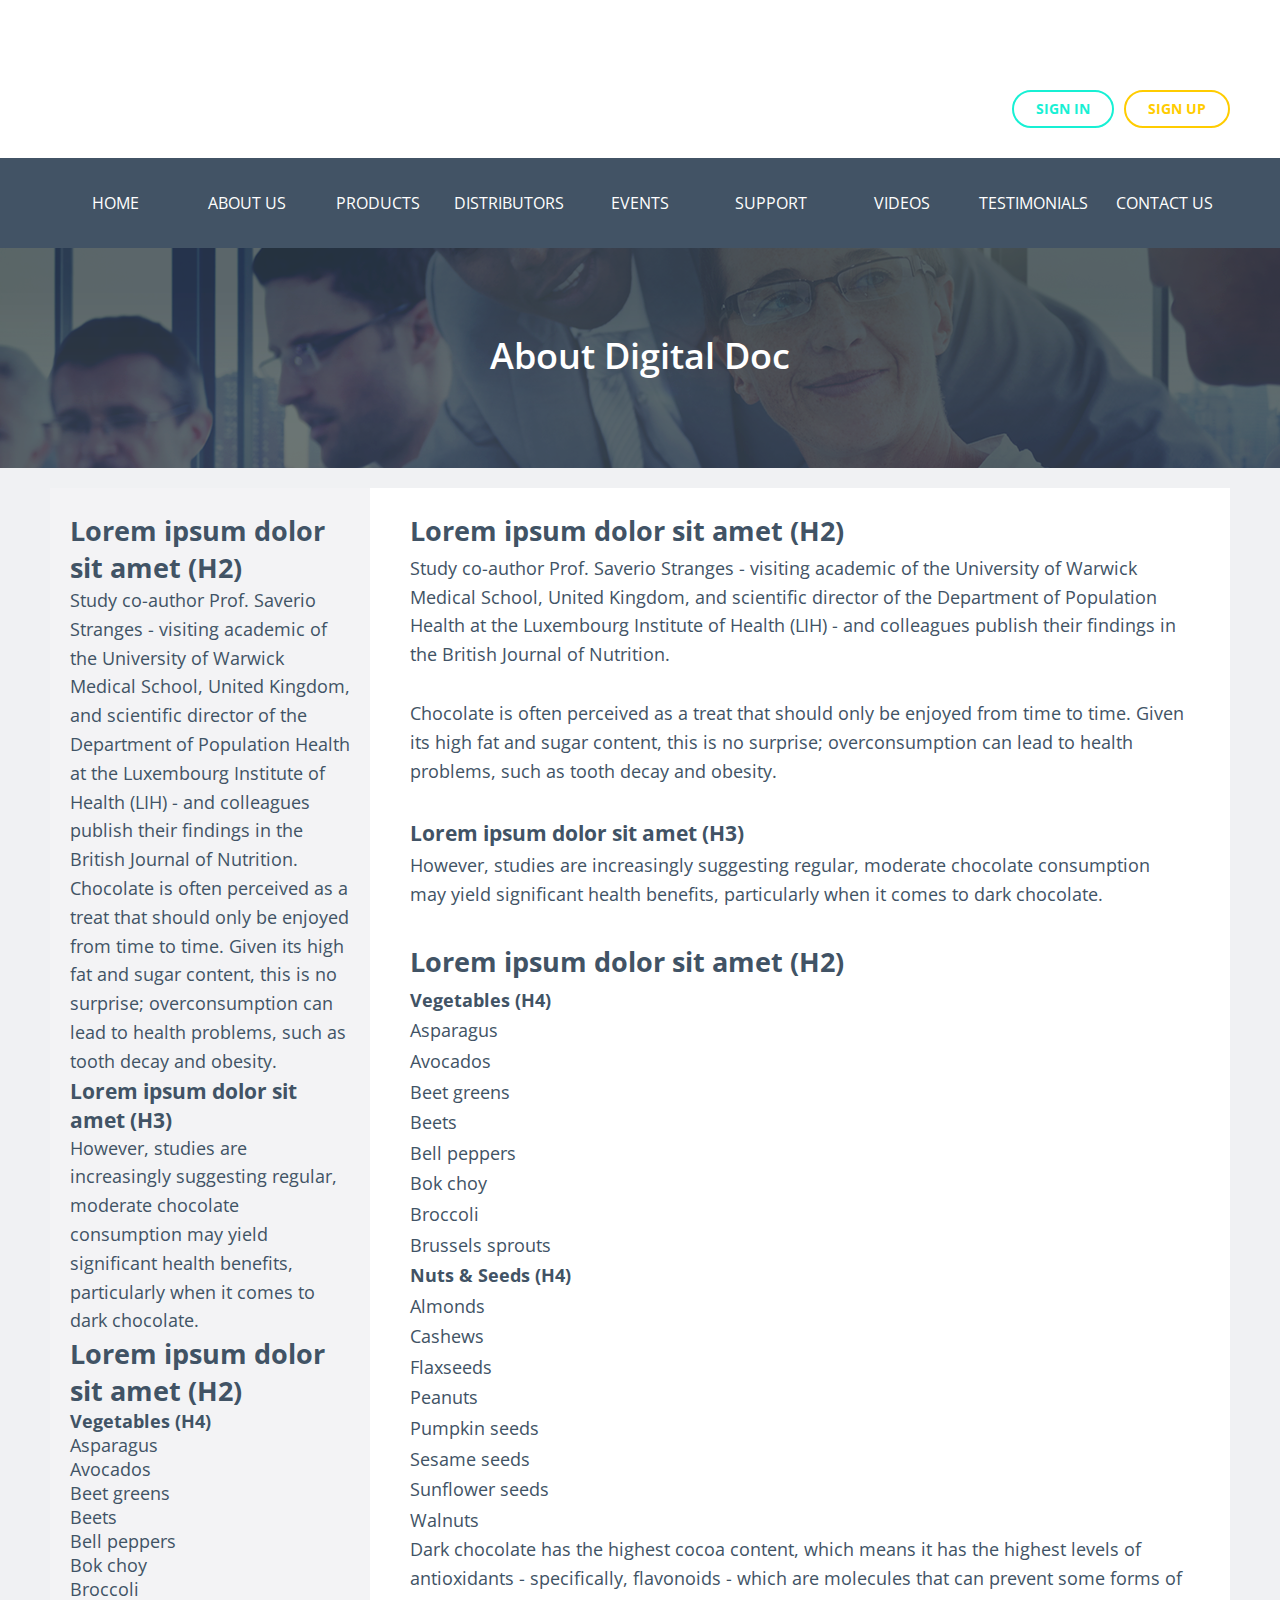
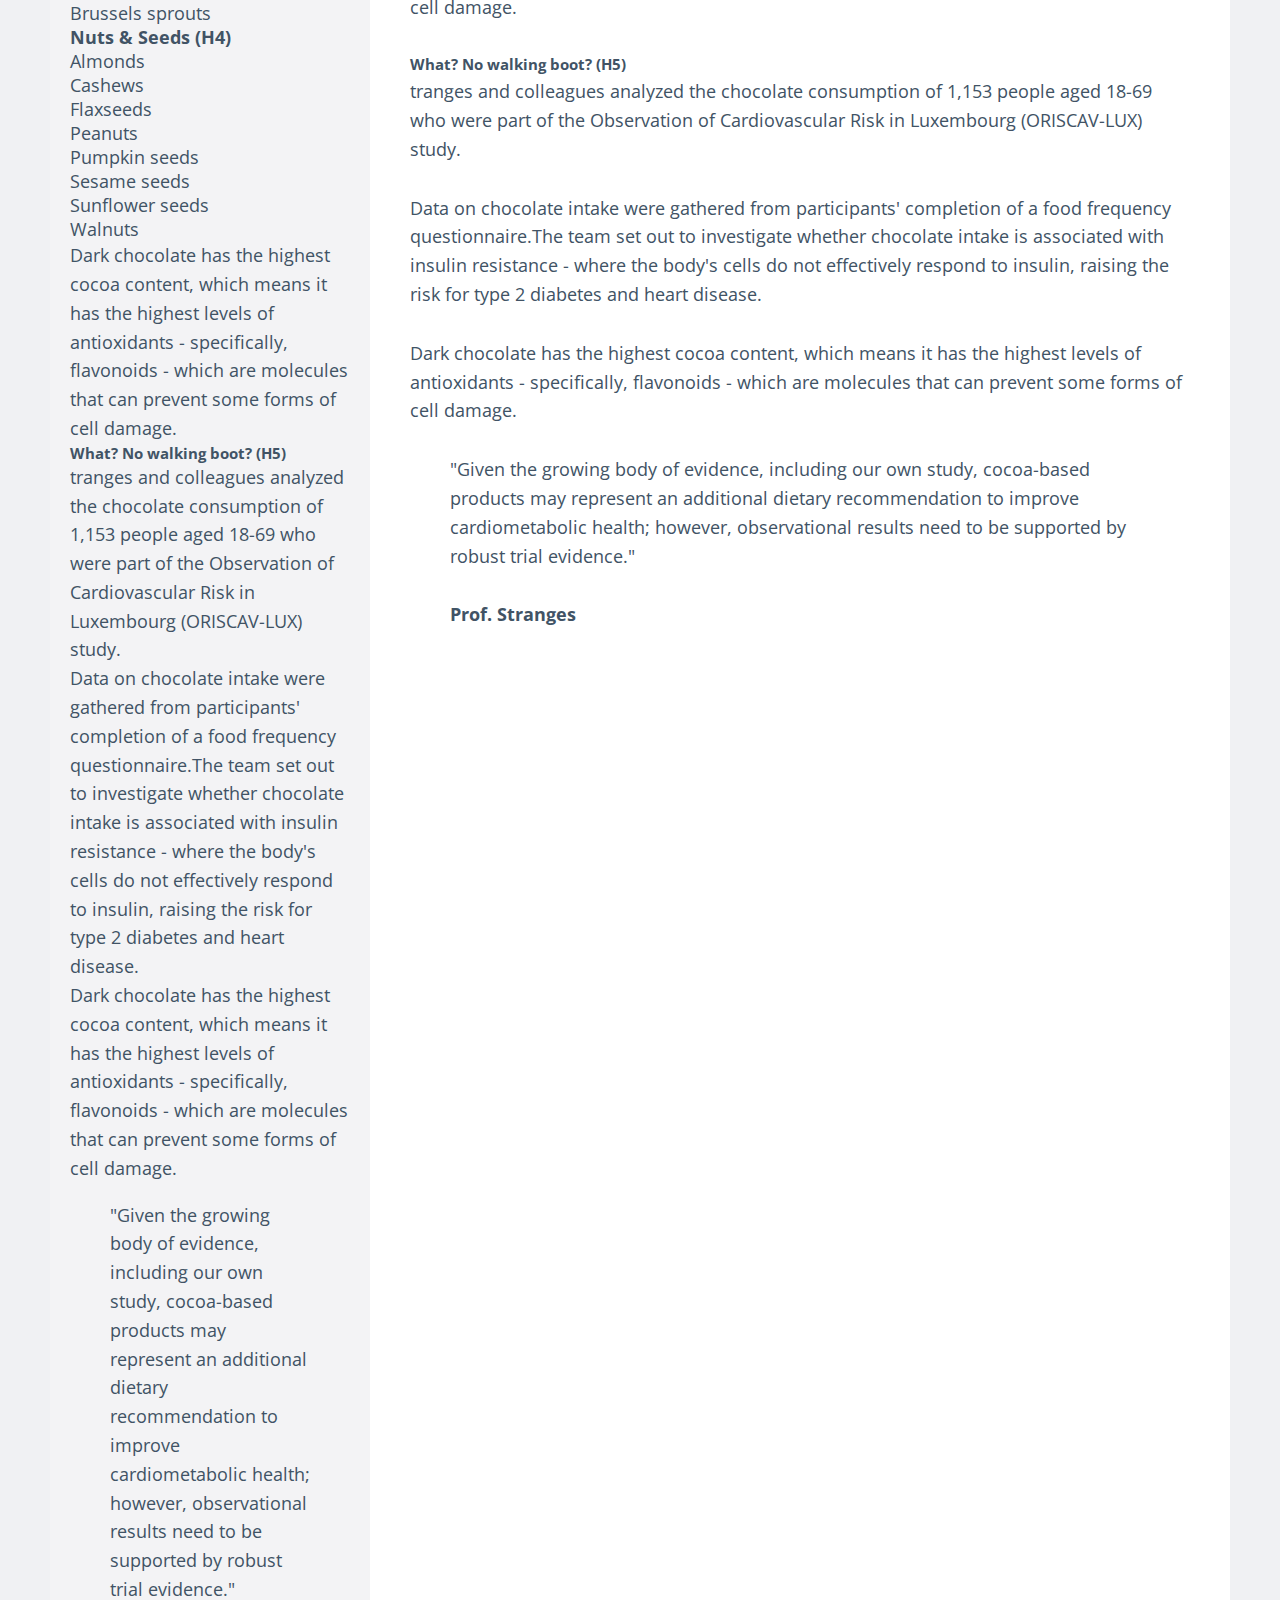
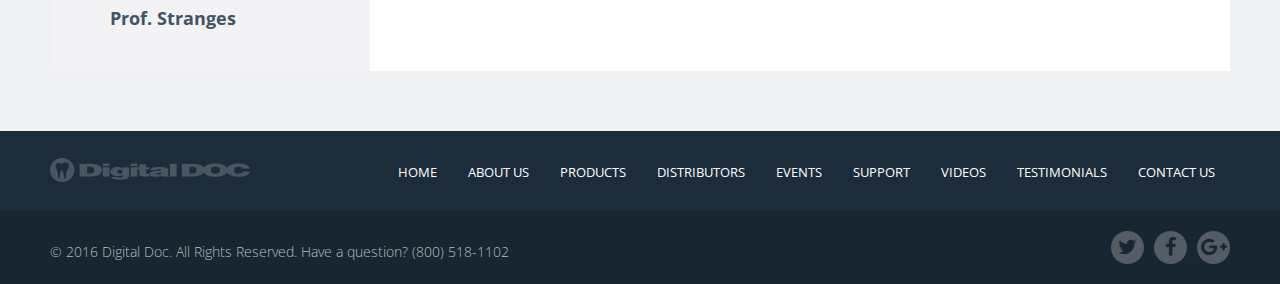
==== commit 31b7067c: "Suddya" ====
--- a/about-us.html
+++ b/about-us.html
@@ -122,6 +122,66 @@
         <section class="standard-page">
             <div class="container">
                 <div class="container-bg">
+                    <aside class="sidebar" id="sidebar">
+                        <div class="widget">
+                            <h2>Lorem ipsum dolor sit amet (H2)</h2>
+                            <p>Study co-author Prof. Saverio Stranges - visiting academic of the University of Warwick
+                                Medical School, United Kingdom, and scientific director of the Department of Population
+                                Health at the Luxembourg Institute of Health (LIH) - and colleagues publish their findings
+                                in the British Journal of Nutrition.</p>
+                            <p>Chocolate is often perceived as a treat that should only be enjoyed from time to time.
+                                Given its high fat and sugar content, this is no surprise; overconsumption can lead to
+                                health problems, such as tooth decay and obesity.</p>
+                            <h3>Lorem ipsum dolor sit amet (H3)</h3>
+                            <p>However, studies are increasingly suggesting regular, moderate chocolate consumption may
+                                yield significant health benefits, particularly when it comes to dark chocolate.</p>
+                            <h2>Lorem ipsum dolor sit amet (H2)</h2>
+                            <h4>Vegetables (H4)</h4>
+                            <ul>
+                                <li>Asparagus</li>
+                                <li>Avocados</li>
+                                <li>Beet greens</li>
+                                <li>Beets</li>
+                                <li>Bell peppers</li>
+                                <li>Bok choy</li>
+                                <li>Broccoli</li>
+                                <li>Brussels sprouts</li>
+                            </ul>
+                            <h4>Nuts & Seeds (H4)</h4>
+                            <ol>
+                                <li>Almonds</li>
+                                <li>Cashews</li>
+                                <li>Flaxseeds</li>
+                                <li>Peanuts</li>
+                                <li>Pumpkin seeds</li>
+                                <li>Sesame seeds</li>
+                                <li>Sunflower seeds</li>
+                                <li>Walnuts</li>
+                            </ol>
+                            <p>Dark chocolate has the highest cocoa content, which means it has the highest levels of
+                                antioxidants - specifically, flavonoids - which are molecules that can prevent some forms
+                                of cell damage.</p>
+                            <h5>What? No walking boot? (H5)</h5>
+                            <p>tranges and colleagues analyzed the chocolate consumption of 1,153 people aged 18-69
+                                who were part of the Observation of Cardiovascular Risk in Luxembourg (ORISCAV-LUX)
+                                study.</p>
+                            <p>Data on chocolate intake were gathered from participants' completion of a food frequency
+                                questionnaire.The team set out to investigate whether chocolate intake is associated with
+                                insulin resistance - where the body's cells do not effectively respond to insulin, raising
+                                the risk for type 2 diabetes and heart disease.</p>
+
+                            <p>Dark chocolate has the highest cocoa content, which means it has the highest levels of
+                                antioxidants - specifically, flavonoids - which are molecules that can prevent some forms
+                                of cell damage.</p>
+                            <blockquote><p>"Given the growing body of evidence, including our own study, cocoa-based
+                                products may represent an additional dietary recommendation to improve cardiometabolic
+                                health; however, observational results need to be supported by robust trial evidence."</p>
+                                <p><strong>Prof. Stranges</strong></p>
+                            </blockquote>
+                        </div>
+
+                    </aside>
+
                     <div class="content-box">
                         <div class="content">
                             <h2>Lorem ipsum dolor sit amet (H2)</h2>
@@ -180,14 +240,6 @@
                             </blockquote>
                         </div>
                     </div>
-
-                    <aside class="sidebar" id="sidebar">
-                        <div class="widget">
-                            <p>Dark chocolate has the highest cocoa content, which means it has the highest levels of
-                            antioxidants - specifically, flavonoids - which are molecules that can prevent some forms
-                            of cell damage.</p>
-                        </div>
-                    </aside>
                 </div>
             </div>
         </section>
--- a/css/styles.css
+++ b/css/styles.css
@@ -59,6 +59,7 @@
 
 .btn, a.btn {
     display: inline-block;
+    max-width: 100%;
     margin: 0;
     padding: 13px 35px 14px;
     border: 3px solid #415365;
@@ -70,6 +71,7 @@
     color: #415365;
     text-align: center;
     cursor: pointer;
+
     text-decoration: none;
 }
 
@@ -78,6 +80,7 @@
 .btn.yellow-invers:hover { color: #ffcc00; background-color: transparent }
 .btn.blue { color: #17f0d4; border-color: #17f0d4; }
 .btn.blue:hover { color: #ffffff; background-color: #17f0d4; }
+.btn.wide { min-width: 377px; }
 .btn.small { font-size: 14px; border-width: 2px; padding: 4px 22px 5px; }
 .btn.middle { font-size: 14px; border-width: 2px; padding: 7px 22px 8px; }
 
@@ -411,7 +414,8 @@
     background: rgba(45,57,69,0.8);
 }
 
-.main-nav .sub-menu .sub-menu {
+.main-nav .sub-menu .sub-menu,
+.mobile-menu .sub-menu .sub-menu {
     display: none;
 }
 
@@ -466,10 +470,10 @@
             position: absolute;
             right: -320px;
             z-index: 2;
-            -webkit-transition: top 0.35s;
-            -moz-transition: top 0.35s;
-            -o-transition: top 0.35s;
-            transition: top 0.35s;
+            -webkit-transition: right 0.35s;
+            -moz-transition: right 0.35s;
+            -o-transition: right 0.35s;
+            transition: right 0.35s;
             height: 100%;
             overflow: auto;
             background-color: #425365;
@@ -478,11 +482,11 @@
             -ms-box-shadow: -10px 10px 30px rgba(0,0,0,0.2);
             -o-box-shadow: -10px 10px 30px rgba(0,0,0,0.2);
             box-shadow: -10px 10px 30px rgba(0,0,0,0.2);
+            padding-top: 20px;
             padding-bottom: 40px;
         }
         .showing .mobile-menu-nav-wrap {
             right: 0;
-            padding-top: 20px;
         }
         .mobile-menu-box {
             margin-bottom: 20px;
@@ -494,6 +498,7 @@
                 height: 25px;
             }
         .mobile-menu-btn-box {
+            display: none;
             text-align: center;
         }
                 .mobile-menu  li  a {
@@ -518,9 +523,8 @@
                     text-decoration: none;
                 }
 
-
         .mobile-menu .sub-menu {
-            display: none;
+            display: block;
         }
         .mobile-menu .sub-menu a {
             padding-left: 30px;
@@ -534,8 +538,7 @@
             top: 0;
             height: 96px;
             width: 80px;
-            background-color: transparent);
-            /*background-color: rgba(45,57,69,0);*/
+            background-color: transparent;
             vertical-align: middle;
             cursor: pointer;
             font-size: 26px;
@@ -573,13 +576,12 @@
             .mobile-menu-toggle span:after {
                 bottom: -9px;
             }
-        .mobile-menu-toggle.active {
+        .mobile-menu-wrap .mobile-menu-toggle {
             right: 16px;
             top: 28px;
             height: 40px;
             width: 40px;
             background-color: transparent;
-            /*background-color: rgba(45,57,69,0);*/
         }
             .mobile-menu-toggle.active span {
                 background-color: transparent;
@@ -602,11 +604,20 @@
                 bottom: 0;
                 background: #fff;
             }
+            .mobile-menu-toggle:not(.active):hover span,
+            .mobile-menu-toggle:hover span:before,
+            .mobile-menu-toggle:hover span:after,
+            .mobile-menu-toggle:not(.active):active span,
+            .mobile-menu-toggle:active span:before,
+            .mobile-menu-toggle:active span:after {
+                background: #ffcc00;
+            }
+            
 .mob-menu-logo {
     width: 190px;
     height: 23px;
     margin-top: 18px;
-    margin-bottom: 10px;
+    margin-bottom: 18px;
     margin-left: 15px;
     background-position: center;
     background-repeat: no-repeat;
@@ -686,7 +697,7 @@
                 }
     .hero-banner-bottom-box {
         position: absolute;
-        bottom: -1px;
+        bottom: 0;
         left: 0;
         right: 0;
         overflow: hidden;
@@ -974,9 +985,6 @@
                 text-align: center;
             }
 
-    .section-our-plan a.btn {
-        padding: 14px 100px 13px;
-    }
 
 .section-person-slider {
     background-color: #ffffff;
@@ -1156,25 +1164,34 @@
         position: relative;
     }
         .container-bg {
+            display: table;
             background-color: rgba(255, 255, 255, 0.20);
         }
             .content-box {
-                padding: 32px 40px;
-                margin-left: 320px;
+                display: table-cell;
                 background-color: #ffffff;
             }
-            .sidebar {
-                position: absolute;
-                top: 0;
-                left: 20px;
-                max-width: 280px;
-                margin: 20px 20px;
-            }
-
+
+
+/*-------------------------------------CONTENT--------------------------------------*/
+.content {
+    padding: 20px 40px;
+    line-height: 1.7;
+}
+    .content p {
+        margin-bottom: 30px;
+    }
+    .content > :last-child {
+        margin-bottom: 0;
+    }
 /*----------------------------------------------------------------------------------*/
 /*-------------------------------------SIDEBAR--------------------------------------*/
 /*----------------------------------------------------------------------------------*/
-
+.sidebar {
+    display: table-cell;
+    width: 320px;
+    padding: 20px;
+}
 /*----------------------------------------------------------------------------------*/
 /*-------------------------------------FOOTER---------------------------------------*/
 /*----------------------------------------------------------------------------------*/
--- a/css/media.css
+++ b/css/media.css
@@ -103,7 +103,7 @@
     .banner-box {
         text-align: center;
         width: 100%;
-        padding-top: 60px;
+        padding-top: 15%;
         padding-bottom: 30px;
     }
     .hero-banner:before {
@@ -201,6 +201,9 @@
     .owl-prev:before,
     .owl-next:before {
         top: 250px;
+    }
+    .mobile-menu-btn-box {
+        display: block;
     }
     .header-top-box .header-top-btn-box {
         display: none;
@@ -344,13 +347,17 @@
     }
     .banner-box p {
         font-size: 18px;
+        margin-bottom: 20px;
+    }
+    .banner-box p + .btn {
+        margin-top: 10px;
     }
 
     .section-person-slider {
         padding-bottom: 40px;
     }
     .section-person-slider .title {
-        margin-bottom: 10px;
+        margin-bottom: 40px;
     }
 
     .tabs {
@@ -360,6 +367,7 @@
         padding: 25px 25px 50px;
     }
     .box-tabs-list > li {
+        overflow: hidden;
         margin-bottom: 20px;
         border: 2px solid #ffcc00;
         -webkit-border-radius: 10px;
@@ -441,7 +449,10 @@
 }
 
 @media all and (max-width: 480px) {
-
+    .btn, a.btn {
+        padding: 11px 28px 12px;
+        font-size: 18px;
+    }
 
     .title {
         max-width: 100%;
@@ -461,6 +472,10 @@
     }
     .item-content .item-name {
         font-size: 34px;
+    }
+
+    .banner-box {
+        padding-top: 25%;
     }
 }
 
@@ -473,7 +488,7 @@
         background: linear-gradient(142deg, rgba(24,38,49,1) 0%, rgba(24,38,49,1) 30%, rgba(255,255,255,1) 30.1%, rgba(255,255,255,1) 100%);
         filter: progid:DXImageTransform.Microsoft.gradient( startColorstr='#182631', endColorstr='#ffffff',GradientType=0 );
     }
-
+    .btn.wide { min-width: auto; }
     .logo img {
         height: 30px;
     }
@@ -536,5 +551,7 @@
 }
 
 @media all and (max-width: 340px) {
-
+    .mobile-menu-wrap .mobile-menu-toggle {
+        right: 10px;
+    }
 }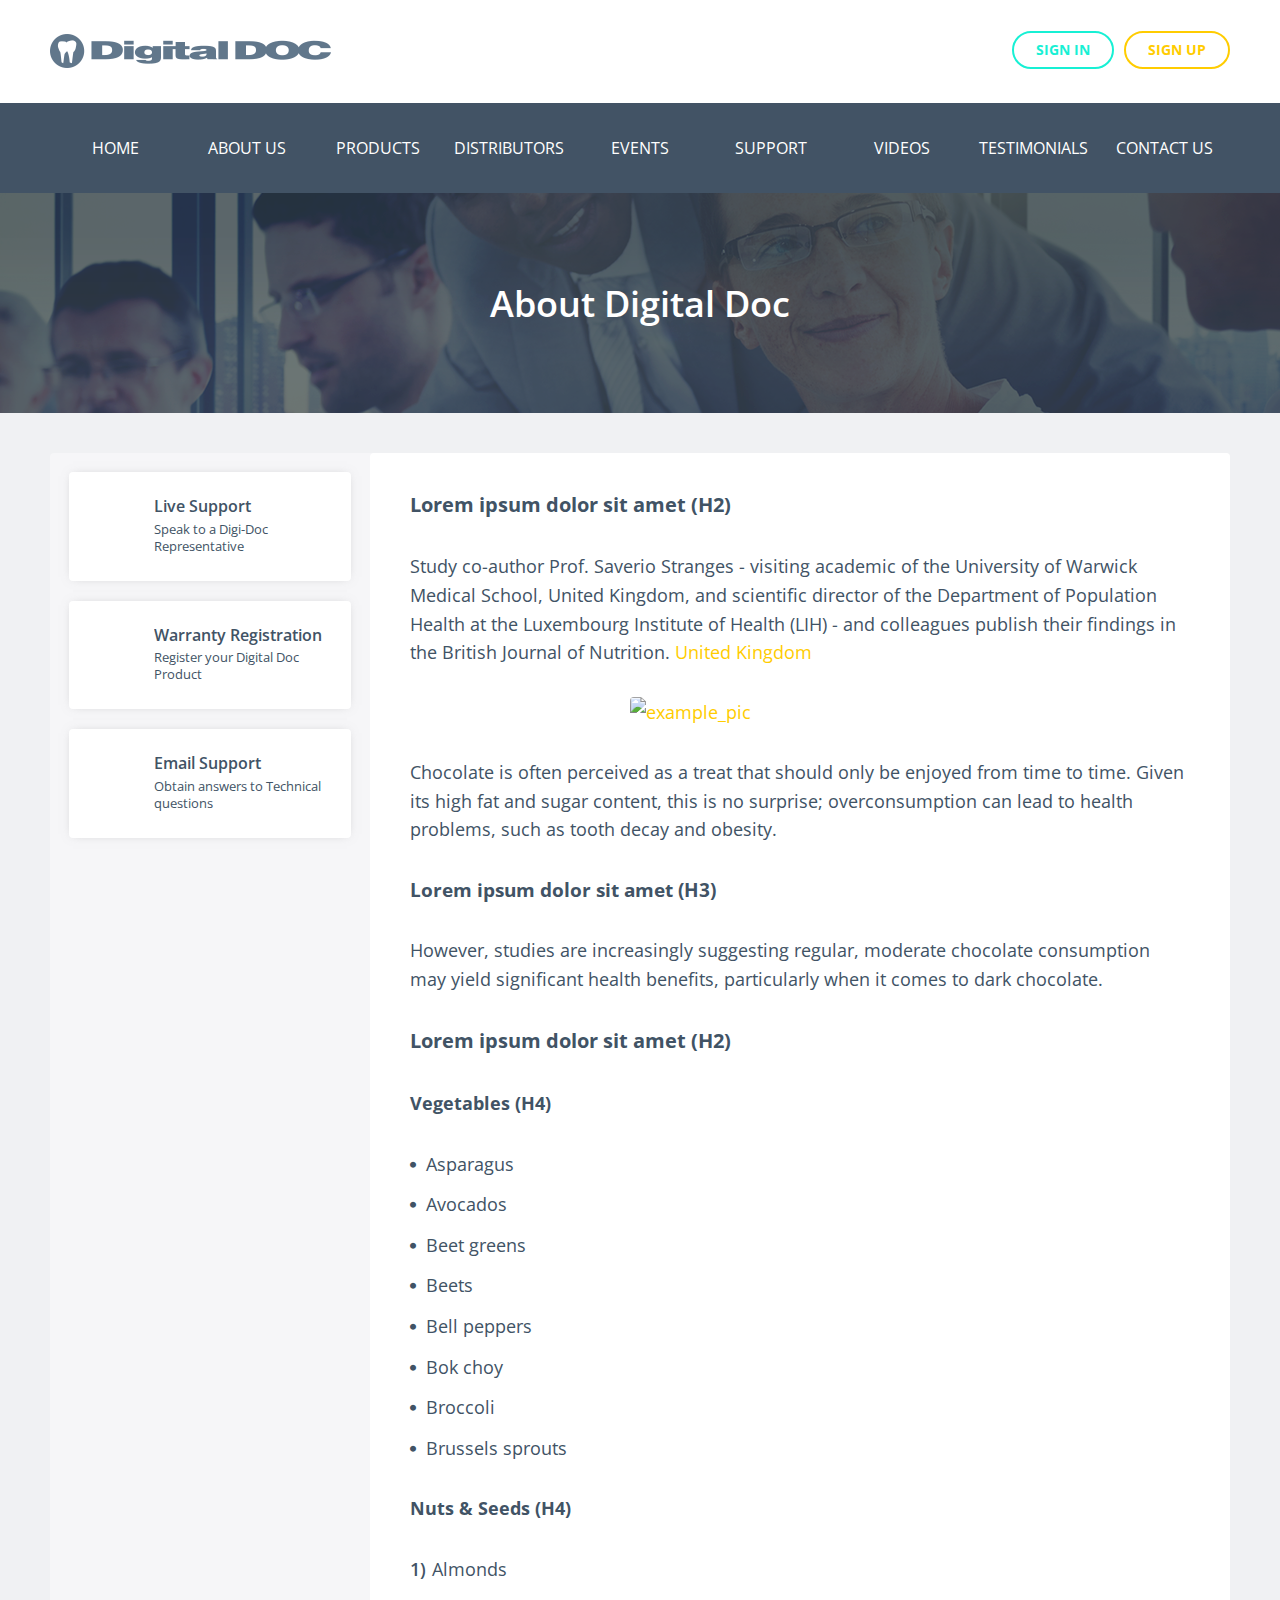
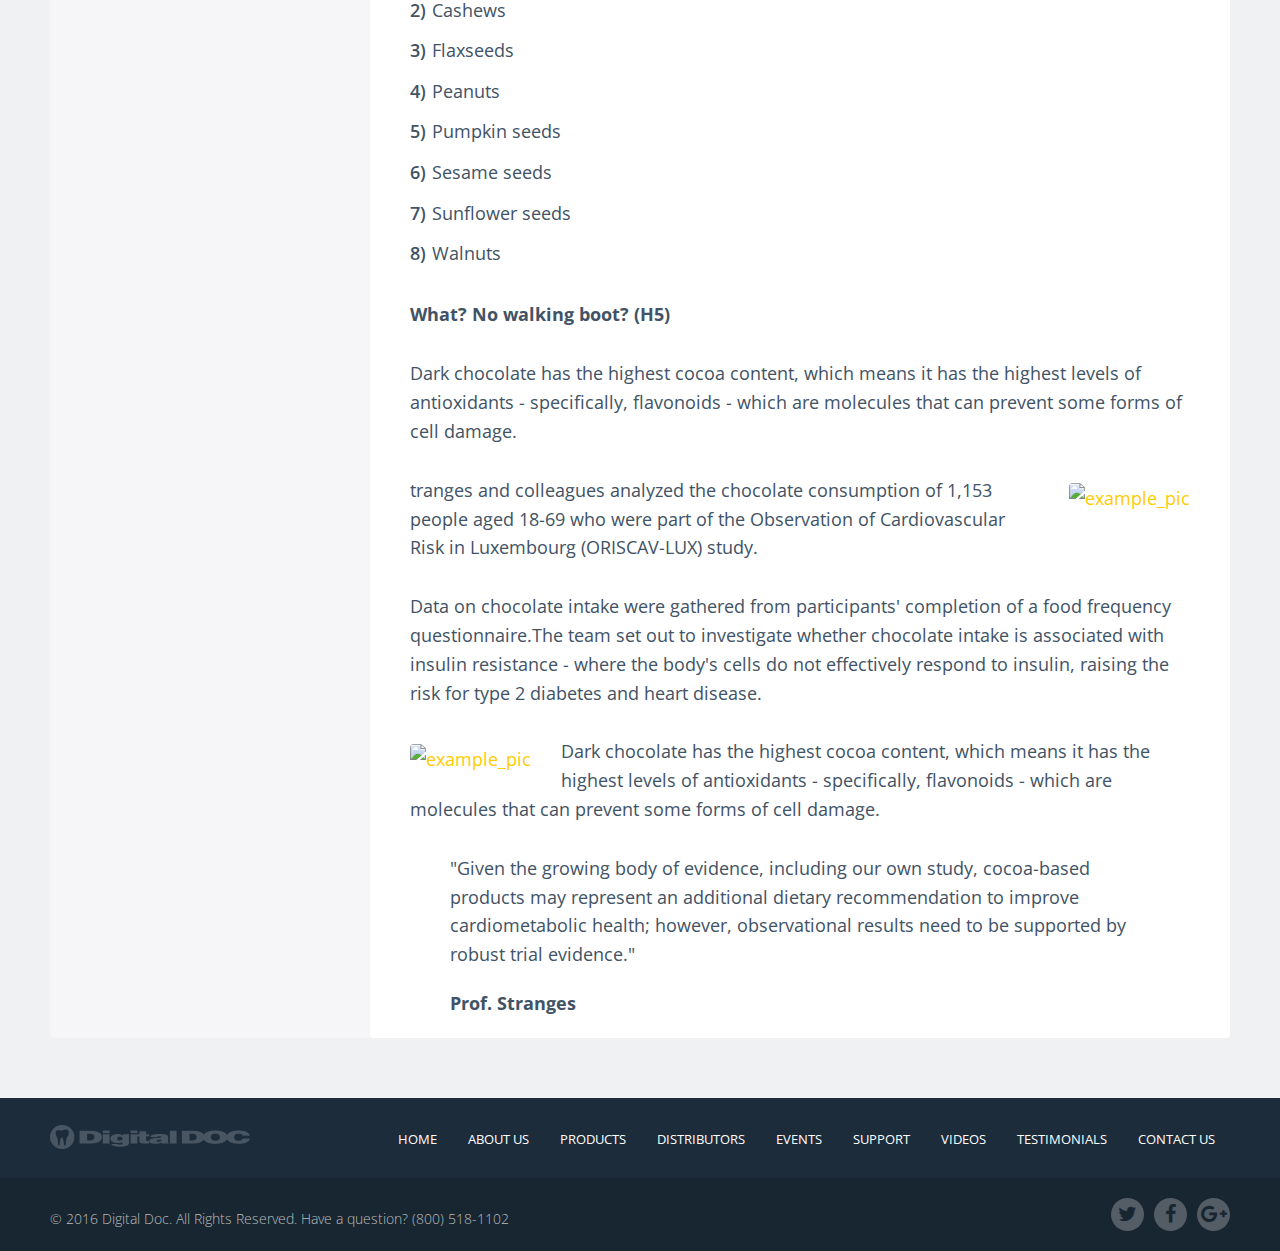
==== commit b490f574: "Suddya" ====
--- a/about-us.html
+++ b/about-us.html
@@ -23,7 +23,11 @@
         <header class="header">
             <div class="header-top-box">
                 <div class="container">
-                    <div class="mob-menu-logo" style='background-image: url(img/header/logo.png)';></div>
+                    <div class="logo">
+                        <a href="index.html">
+                            <img src="img/header/new_logo.png" alt="Digital DOC">
+                        </a>
+                    </div>
 
                     <div class="header-top-btn-box">
                         <a href="#" class="btn blue middle">Sign In</a>
@@ -36,14 +40,12 @@
 
                     <div class="mobile-menu-wrap">
                         <div class="mobile-menu-nav-wrap">
-                            <div class="mobile-menu-logo-box">
-                                <a href="index.html">
-                                    <img src="img/header/logo.png" alt="Digital DOC">
-                                </a>
+                            <div class="mob-menu-logo" style='background-image: url(img/header/logo.png);'></div>
+
+                            <div class="mobile-menu-toggle">
+                                <span></span>
                             </div>
-                                <div class="mobile-menu-toggle">
-                                    <span></span>
-                                </div>
+
                             <nav class="mobile-menu-box">
                                 <ul class="mobile-menu">
                                     <li>
@@ -123,12 +125,54 @@
             <div class="container">
                 <div class="container-bg">
                     <aside class="sidebar" id="sidebar">
-                        <div class="widget">
+                        <div class="sidebar-block">
+                            <a href="#">
+                                <div class="sidebar-block-wrap">
+                                    <div class="sidebar-block-bg-img bg-live">
+                                    </div>
+                                    <div class="sidebar-block-content">
+                                        <h3 class="sidebar-block-content-title">Live Support</h3>
+                                        <p>Speak to a Digi-Doc Representative</p>
+                                    </div>
+                                </div>
+                            </a>
+                        </div>
+
+                        <div class="sidebar-block">
+                            <a href="#">
+                                <div class="sidebar-block-wrap">
+                                    <div class="sidebar-block-bg-img bg-warranty">
+                                    </div>
+                                    <div class="sidebar-block-content">
+                                        <h3 class="sidebar-block-content-title">Warranty Registration</h3>
+                                        <p>Register your Digital Doc Product</p>
+                                    </div>
+                                </div>
+                            </a>
+                        </div>
+
+                        <div class="sidebar-block">
+                            <a href="#">
+                                <div class="sidebar-block-wrap">
+                                    <div class="sidebar-block-bg-img bg-email">
+                                    </div>
+                                    <div class="sidebar-block-content">
+                                        <h3 class="sidebar-block-content-title">Email Support</h3>
+                                        <p>Obtain answers to Technical questions</p>
+                                    </div>
+                                </div>
+                            </a>
+                        </div>
+                    </aside>
+
+                    <div class="content-box">
+                        <div class="content">
                             <h2>Lorem ipsum dolor sit amet (H2)</h2>
                             <p>Study co-author Prof. Saverio Stranges - visiting academic of the University of Warwick
                                 Medical School, United Kingdom, and scientific director of the Department of Population
                                 Health at the Luxembourg Institute of Health (LIH) - and colleagues publish their findings
-                                in the British Journal of Nutrition.</p>
+                                in the British Journal of Nutrition. <a href="#">United Kingdom</a></p>
+                            <a href="#"><img  src="img/content/choko.png" alt="example_pic" class="aligncenter"></a>
                             <p>Chocolate is often perceived as a treat that should only be enjoyed from time to time.
                                 Given its high fat and sugar content, this is no surprise; overconsumption can lead to
                                 health problems, such as tooth decay and obesity.</p>
@@ -158,10 +202,12 @@
                                 <li>Sunflower seeds</li>
                                 <li>Walnuts</li>
                             </ol>
+
+                            <h5>What? No walking boot? (H5)</h5>
                             <p>Dark chocolate has the highest cocoa content, which means it has the highest levels of
                                 antioxidants - specifically, flavonoids - which are molecules that can prevent some forms
                                 of cell damage.</p>
-                            <h5>What? No walking boot? (H5)</h5>
+                            <a href="#"><img  src="img/content/choko.png" alt="example_pic" class="alignright"></a>
                             <p>tranges and colleagues analyzed the chocolate consumption of 1,153 people aged 18-69
                                 who were part of the Observation of Cardiovascular Risk in Luxembourg (ORISCAV-LUX)
                                 study.</p>
@@ -169,75 +215,17 @@
                                 questionnaire.The team set out to investigate whether chocolate intake is associated with
                                 insulin resistance - where the body's cells do not effectively respond to insulin, raising
                                 the risk for type 2 diabetes and heart disease.</p>
-
+                            <a href="#"><img  src="img/content/choko.png" alt="example_pic" class="alignleft"></a>
                             <p>Dark chocolate has the highest cocoa content, which means it has the highest levels of
                                 antioxidants - specifically, flavonoids - which are molecules that can prevent some forms
                                 of cell damage.</p>
-                            <blockquote><p>"Given the growing body of evidence, including our own study, cocoa-based
-                                products may represent an additional dietary recommendation to improve cardiometabolic
-                                health; however, observational results need to be supported by robust trial evidence."</p>
+                            <blockquote>
+                                <p>"Given the growing body of evidence, including our own study, cocoa-based
+                                    products may represent an additional dietary recommendation to improve cardiometabolic
+                                    health; however, observational results need to be supported by robust trial evidence."</p>
                                 <p><strong>Prof. Stranges</strong></p>
                             </blockquote>
-                        </div>
-
-                    </aside>
-
-                    <div class="content-box">
-                        <div class="content">
-                            <h2>Lorem ipsum dolor sit amet (H2)</h2>
-                            <p>Study co-author Prof. Saverio Stranges - visiting academic of the University of Warwick
-                                Medical School, United Kingdom, and scientific director of the Department of Population
-                                Health at the Luxembourg Institute of Health (LIH) - and colleagues publish their findings
-                                in the British Journal of Nutrition.</p>
-                            <p>Chocolate is often perceived as a treat that should only be enjoyed from time to time.
-                                Given its high fat and sugar content, this is no surprise; overconsumption can lead to
-                                health problems, such as tooth decay and obesity.</p>
-                            <h3>Lorem ipsum dolor sit amet (H3)</h3>
-                            <p>However, studies are increasingly suggesting regular, moderate chocolate consumption may
-                                yield significant health benefits, particularly when it comes to dark chocolate.</p>
-                            <h2>Lorem ipsum dolor sit amet (H2)</h2>
-                            <h4>Vegetables (H4)</h4>
-                            <ul>
-                                <li>Asparagus</li>
-                                <li>Avocados</li>
-                                <li>Beet greens</li>
-                                <li>Beets</li>
-                                <li>Bell peppers</li>
-                                <li>Bok choy</li>
-                                <li>Broccoli</li>
-                                <li>Brussels sprouts</li>
-                            </ul>
-                            <h4>Nuts & Seeds (H4)</h4>
-                            <ol>
-                                <li>Almonds</li>
-                                <li>Cashews</li>
-                                <li>Flaxseeds</li>
-                                <li>Peanuts</li>
-                                <li>Pumpkin seeds</li>
-                                <li>Sesame seeds</li>
-                                <li>Sunflower seeds</li>
-                                <li>Walnuts</li>
-                            </ol>
-                            <p>Dark chocolate has the highest cocoa content, which means it has the highest levels of
-                                antioxidants - specifically, flavonoids - which are molecules that can prevent some forms
-                                of cell damage.</p>
-                            <h5>What? No walking boot? (H5)</h5>
-                            <p>tranges and colleagues analyzed the chocolate consumption of 1,153 people aged 18-69
-                                who were part of the Observation of Cardiovascular Risk in Luxembourg (ORISCAV-LUX)
-                                study.</p>
-                            <p>Data on chocolate intake were gathered from participants' completion of a food frequency
-                                questionnaire.The team set out to investigate whether chocolate intake is associated with
-                                insulin resistance - where the body's cells do not effectively respond to insulin, raising
-                                the risk for type 2 diabetes and heart disease.</p>
-
-                            <p>Dark chocolate has the highest cocoa content, which means it has the highest levels of
-                                antioxidants - specifically, flavonoids - which are molecules that can prevent some forms
-                                of cell damage.</p>
-                            <blockquote><p>"Given the growing body of evidence, including our own study, cocoa-based
-                                products may represent an additional dietary recommendation to improve cardiometabolic
-                                health; however, observational results need to be supported by robust trial evidence."</p>
-                                <p><strong>Prof. Stranges</strong></p>
-                            </blockquote>
+
                         </div>
                     </div>
                 </div>
--- a/css/styles.css
+++ b/css/styles.css
@@ -1137,7 +1137,7 @@
     margin-right: 0;
 }
 .page-banner {
-    margin-bottom: 20px;
+    margin-bottom: 40px;
     background-repeat: no-repeat;
     background-position: center;
     background-size: cover;
@@ -1147,7 +1147,7 @@
         display: table;
         width: 100%;
         height: 220px;
-        padding: 18px 0 24px;
+        padding: 20px 0;
     }
         .page-banner-title {
             display: table-cell;
@@ -1158,6 +1158,7 @@
             color: #ffffff;
         }
 .standard-page {
+    margin-top: 40px;
     margin-bottom: 60px;
 }
     .standard-page > .container {
@@ -1165,11 +1166,17 @@
     }
         .container-bg {
             display: table;
-            background-color: rgba(255, 255, 255, 0.20);
+            background-color: rgba(255, 255, 255, 0.4);
+            -webkit-border-radius: 4px;
+            -moz-border-radius: 4px;
+            border-radius: 4px;
         }
             .content-box {
                 display: table-cell;
                 background-color: #ffffff;
+                -webkit-border-radius: 4px;
+                -moz-border-radius: 4px;
+                border-radius: 4px;
             }
 
 
@@ -1178,20 +1185,167 @@
     padding: 20px 40px;
     line-height: 1.7;
 }
-    .content p {
+    .content > * {
         margin-bottom: 30px;
     }
     .content > :last-child {
         margin-bottom: 0;
     }
+    .content h1 { font-size: 22px; }
+    .content h2 { font-size: 20px; }
+    .content h3 { font-size: 19px; }
+    .content h4 { font-size: 18px; }
+    .content h5 { font-size: 18px; }
+    .content h6 { font-size: 18px; }
+    .content ol {
+        counter-reset: num;
+    }
+        .content ol li {
+            display: table;
+        }
+        .content ol li:before {
+            content: counter(num) ') ';
+            counter-increment: num;
+            display: inline-block;
+            min-width: 16px;
+            margin-right: 6px;
+            font-size: 18px;
+            font-weight: 600;
+        }
+    .content ul {
+    }
+        .content ul li {
+            position: relative;
+            display: table;
+            padding-left: 16px;
+        }
+        .content ul li:before {
+            content: '\f111';
+            position: absolute;
+            left: 0;
+            top: 12px;
+            font: 7px FontAwesome;
+        }
+        .content ul li,
+        .content ol li {
+            margin-bottom: 10px;
+        }
+        .content ul li:last-child,
+        .content ol li:last-child {
+            margin-bottom: 0;
+        }
+        .content blockquote p {
+            margin-bottom: 20px;
+        }
+        .content blockquote > :last-child {
+            margin-bottom: 0;
+        }
+        .content img {
+            max-width: 340px;
+            height: auto;
+            -webkit-border-radius: 4px;
+            -moz-border-radius: 4px;
+            border-radius: 4px;
+        }
+        .content img.alignleft{
+            float: left;
+            margin: 7px 30px 20px 0;
+            max-width: 350px;
+        }
+        .content img.alignright{
+            float: right;
+            margin: 7px 0 20px 30px;
+            max-width: 350px;
+        }
+        .content img.aligncenter{
+            display: block;
+            margin: 0 auto 30px;
+            clear: both;
+        }
+        .content a {
+            color: #ffcc00;
+            text-decoration: none;
+        }
+        .content a:hover {
+            text-decoration: underline;
+        }
 /*----------------------------------------------------------------------------------*/
 /*-------------------------------------SIDEBAR--------------------------------------*/
 /*----------------------------------------------------------------------------------*/
 .sidebar {
     display: table-cell;
     width: 320px;
-    padding: 20px;
-}
+    padding: 19px;
+}
+    .sidebar a {
+        text-decoration: none;
+    }
+    .sidebar-block {
+        padding: 2px;
+        margin-bottom: 20px;
+        background-color: #ffffff;
+        -webkit-box-shadow: 0 0 10px -4px rgba(148, 148, 148, 0.5);
+        -moz-box-shadow: 0 0 10px -4px rgba(148, 148, 148, 0.5);
+        -o-box-shadow: 0 0 10px -4px rgba(148, 148, 148, 0.5);
+        box-shadow: 0 0 10px -4px rgba(148, 148, 148, 0.5);
+        -webkit-border-radius: 4px;
+        -moz-border-radius: 4px;
+        border-radius: 4px;
+        -webkit-transition: 0.2s;
+        -moz-transition: 0.2s;
+        -o-transition: 0.2s;
+        transition: 0.2s;
+    }
+    .sidebar-block a:hover .sidebar-block-content-title {
+        color: #ffcc00;
+    }
+    .sidebar-block:last-child { margin-bottom: 40px; }
+        .sidebar-block-wrap {
+            overflow: hidden;
+            padding: 22px 20px 24px;
+        }
+            .sidebar-block-bg-img {
+                float: left;
+                width: 48px;
+                height: 52px;
+                margin-right: 15px;
+                background-repeat: no-repeat;
+            }
+                .bg-live {
+                    background-image: url(../img/content/supp.png);
+                }
+                .bg-warranty {
+                    background-image: url(../img/content/warr.png);
+                }
+                .bg-email {
+                    background-image: url(../img/content/email.png);
+                }
+                .sidebar-block a:hover .sidebar-block-bg-img.bg-live {
+                    background-image: url(../img/content/supp_hov.png);
+                }
+                .sidebar-block a:hover .sidebar-block-bg-img.bg-warranty {
+                    background-image: url(../img/content/warr_hov.png);
+                }
+                .sidebar-block a:hover .sidebar-block-bg-img.bg-email {
+                    background-image: url(../img/content/email_hov.png);
+                }
+            .sidebar-block-content {
+                overflow: hidden;
+            }
+                .sidebar-block-content-title {
+                    margin-bottom: 4px;
+                    font-size: 16px;
+                    font-weight: 600;
+                    line-height: 1.3;
+                }
+                .sidebar-block-content p {
+                    margin-bottom: 4px;
+                    font-size: 13px;
+                    line-height: 1.3;
+                }
+                .sidebar-block-content > :last-child {
+                    margin-bottom: 0;
+                }
 /*----------------------------------------------------------------------------------*/
 /*-------------------------------------FOOTER---------------------------------------*/
 /*----------------------------------------------------------------------------------*/
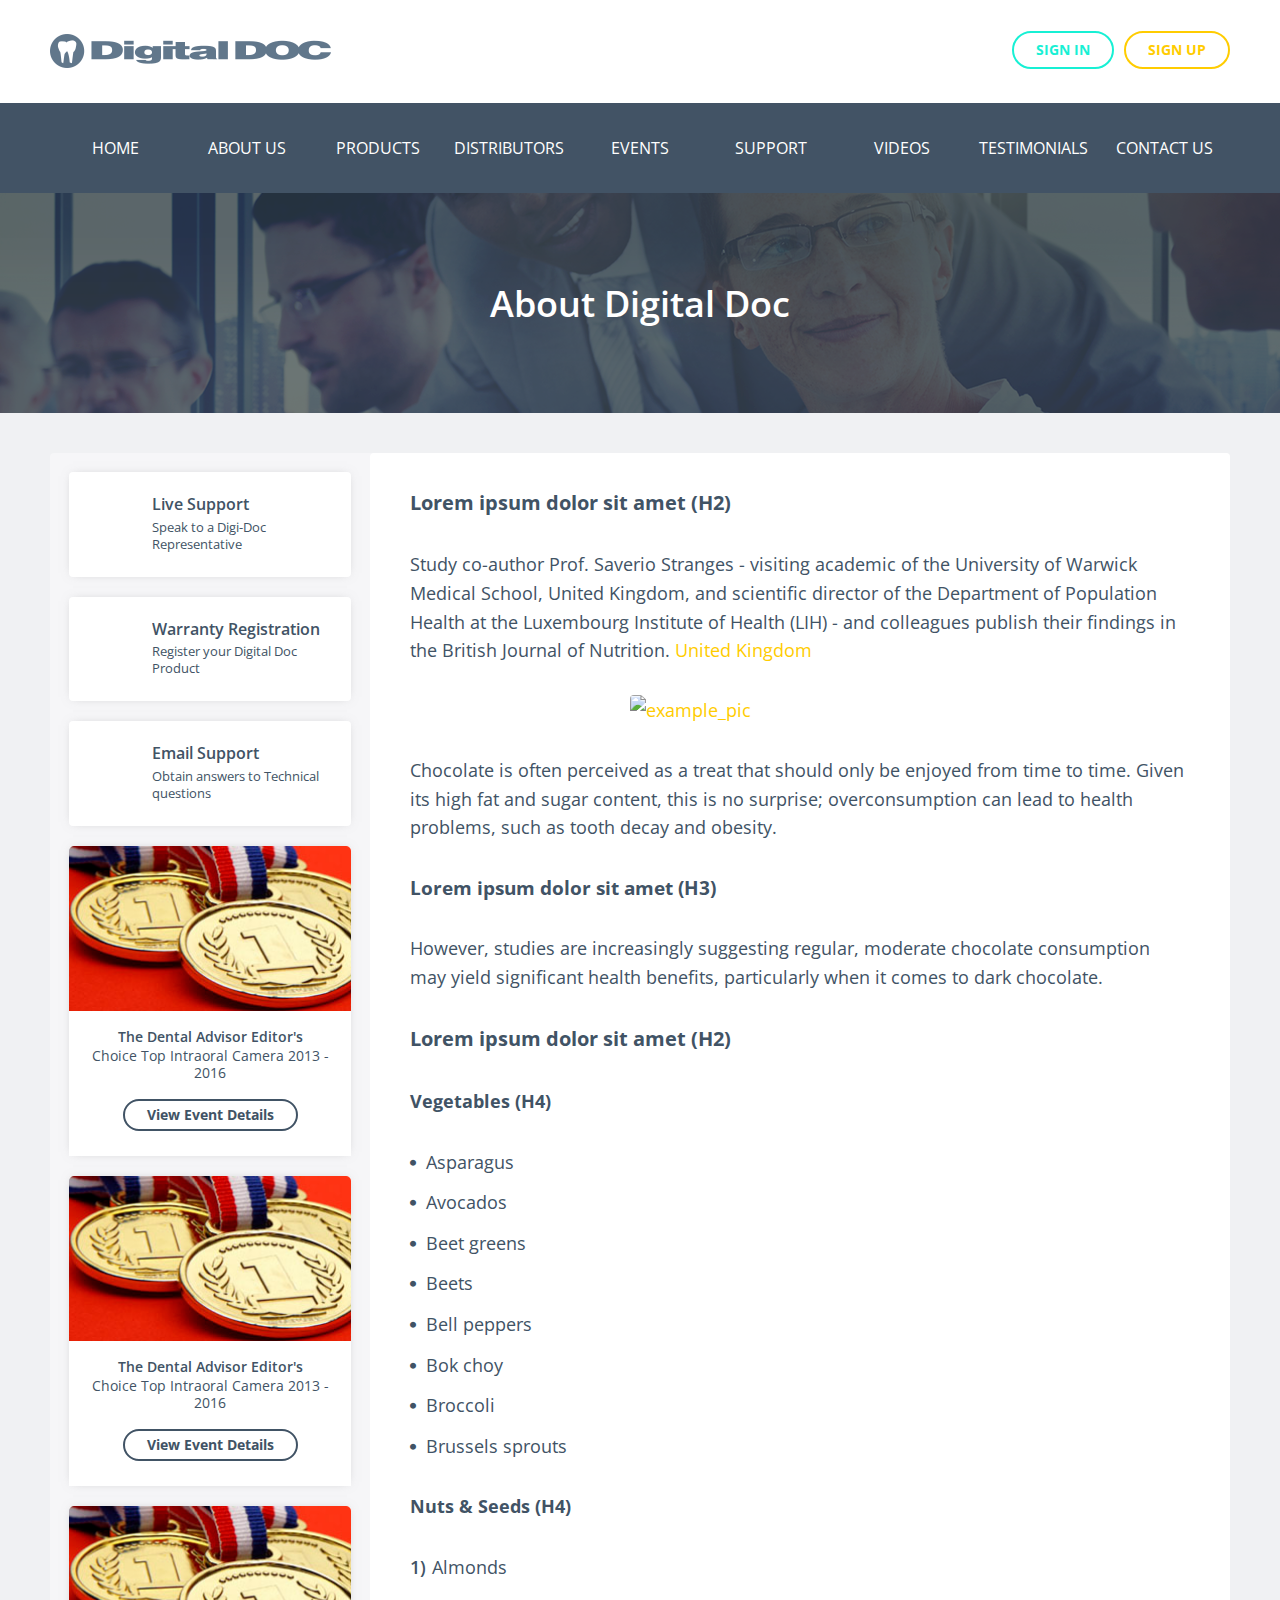
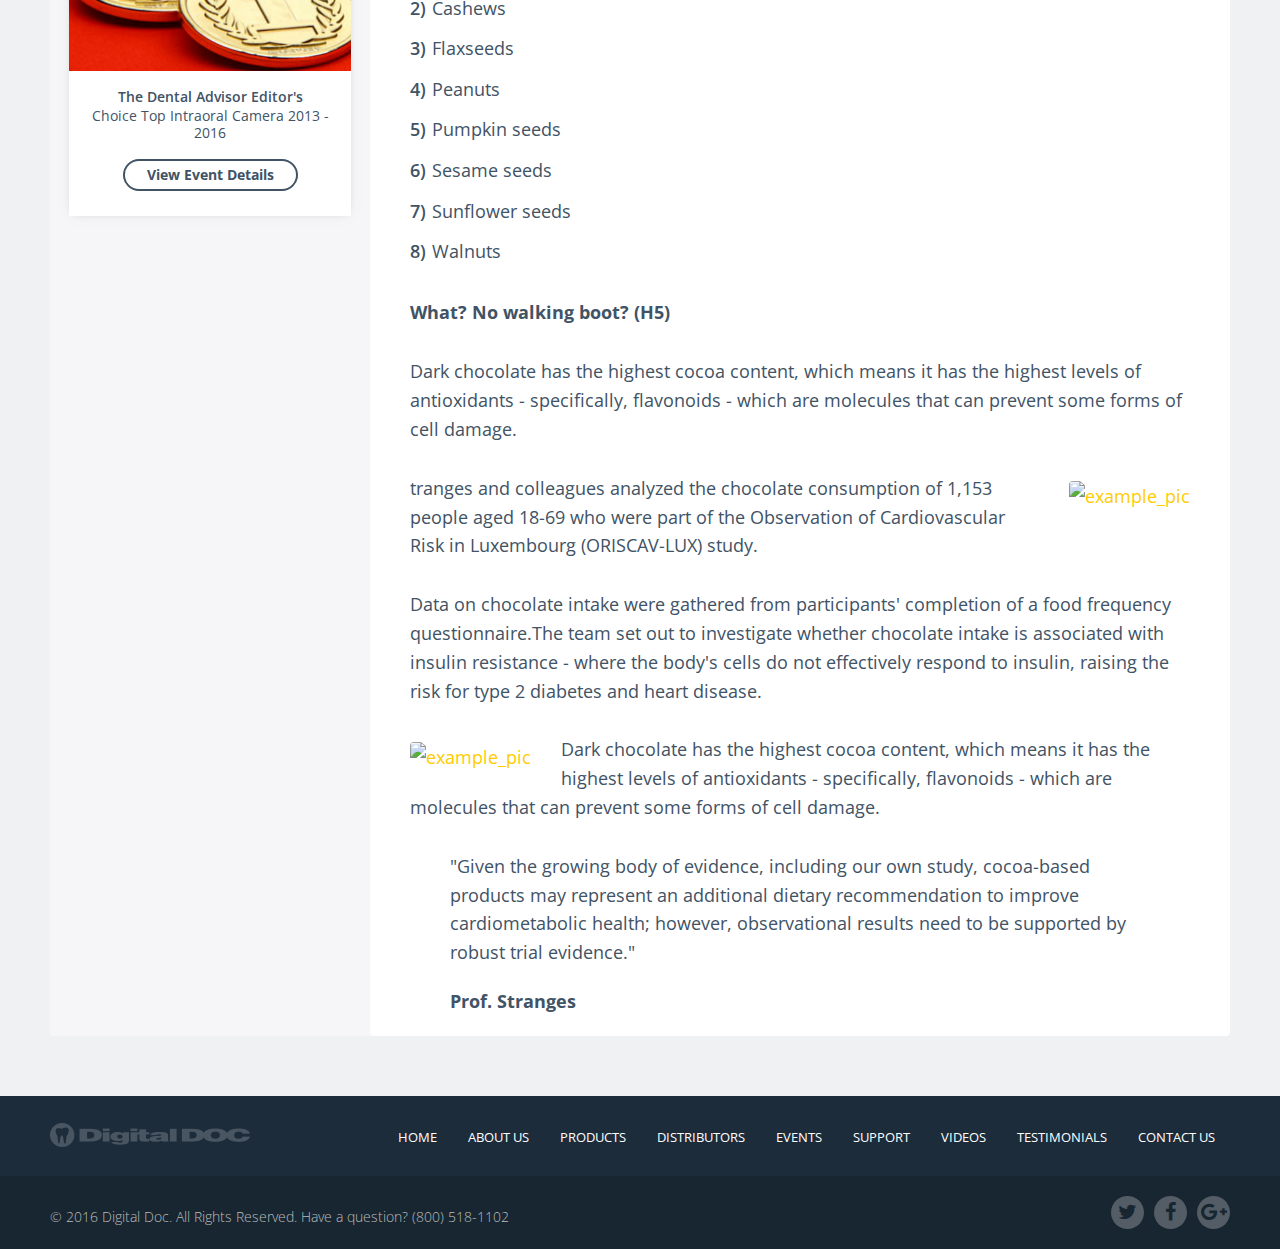
==== commit 76a9ed71: "Suddya" ====
--- a/about-us.html
+++ b/about-us.html
@@ -163,6 +163,47 @@
                                 </div>
                             </a>
                         </div>
+
+
+                        <div class="sidebar-block">
+                            <span class="list-box-img">
+                                <a href="#"><img src="img/content/event1.png" alt=""></a>
+                            </span>
+                            <div class="cell-box">
+                                <a href="#" title=""><h3 class="title-cell">The Dental Advisor Editor's </h3></a>
+                                <div class="description-cell">
+                                    <p>Choice Top Intraoral Camera 2013 - 2016</p>
+                                </div>
+                                <a href="#" class="btn dark-blue small">View Event Details</a>
+                            </div>
+                        </div>
+
+                        <div class="sidebar-block">
+                            <span class="list-box-img">
+                                <a href="#"><img src="img/content/event1.png" alt=""></a>
+                            </span>
+                            <div class="cell-box">
+                                <a href="#" title=""><h3 class="title-cell">The Dental Advisor Editor's </h3></a>
+                                <div class="description-cell">
+                                    <p>Choice Top Intraoral Camera 2013 - 2016</p>
+                                </div>
+                                <a href="#" class="btn dark-blue small">View Event Details</a>
+                            </div>
+                        </div>
+
+                        <div class="sidebar-block">
+                            <span class="list-box-img">
+                                <a href="#"><img src="img/content/event1.png" alt=""></a>
+                            </span>
+                            <div class="cell-box">
+                                <a href="#" title=""><h3 class="title-cell">The Dental Advisor Editor's </h3></a>
+                                <div class="description-cell">
+                                    <p>Choice Top Intraoral Camera 2013 - 2016</p>
+                                </div>
+                                <a href="#" class="btn dark-blue small">View Event Details</a>
+                            </div>
+                        </div>
+
                     </aside>
 
                     <div class="content-box">
--- a/css/styles.css
+++ b/css/styles.css
@@ -80,6 +80,8 @@
 .btn.yellow-invers:hover { color: #ffcc00; background-color: transparent }
 .btn.blue { color: #17f0d4; border-color: #17f0d4; }
 .btn.blue:hover { color: #ffffff; background-color: #17f0d4; }
+.btn.dark-blue { color: #415365; border-color: #415365; }
+.btn.dark-blue:hover { color: #ffffff; background-color: #415365; }
 .btn.wide { min-width: 377px; }
 .btn.small { font-size: 14px; border-width: 2px; padding: 4px 22px 5px; }
 .btn.middle { font-size: 14px; border-width: 2px; padding: 7px 22px 8px; }
@@ -1281,7 +1283,6 @@
         text-decoration: none;
     }
     .sidebar-block {
-        padding: 2px;
         margin-bottom: 20px;
         background-color: #ffffff;
         -webkit-box-shadow: 0 0 10px -4px rgba(148, 148, 148, 0.5);
@@ -1346,6 +1347,31 @@
                 .sidebar-block-content > :last-child {
                     margin-bottom: 0;
                 }
+
+        .sidebar-block .cell-box {
+            padding: 20px 20px 25px;
+            text-align: center;
+        }
+        .sidebar-block .title-cell {
+            margin-bottom: 2px;
+            font-size: 14px;
+            font-weight: 600;
+        }
+        .sidebar-block a:hover .title-cell {
+            color: #ffcc00;
+        }
+        .sidebar-block .description-cell p {
+            font-size: 14px;
+            font-weight: 400;
+            line-height: 1.2;
+            margin-bottom: 2px;
+        }
+        .sidebar-block .description-cell > :last-child {
+            margin-bottom: 0;
+        }
+        .sidebar-block .cell-box a.btn {
+            margin-top: 17px;
+        }
 /*----------------------------------------------------------------------------------*/
 /*-------------------------------------FOOTER---------------------------------------*/
 /*----------------------------------------------------------------------------------*/
--- a/css/media.css
+++ b/css/media.css
@@ -208,9 +208,18 @@
     .header-top-box .header-top-btn-box {
         display: none;
     }
-
     .box {
         padding: 75px 50px 75px;
+    }
+
+    .sidebar {
+        display: table-footer-group;
+    }
+        .sidebar-block:first-child {
+            margin-top: 40px;
+        }
+    .content-box {
+        display: table-header-group;
     }
 }
 
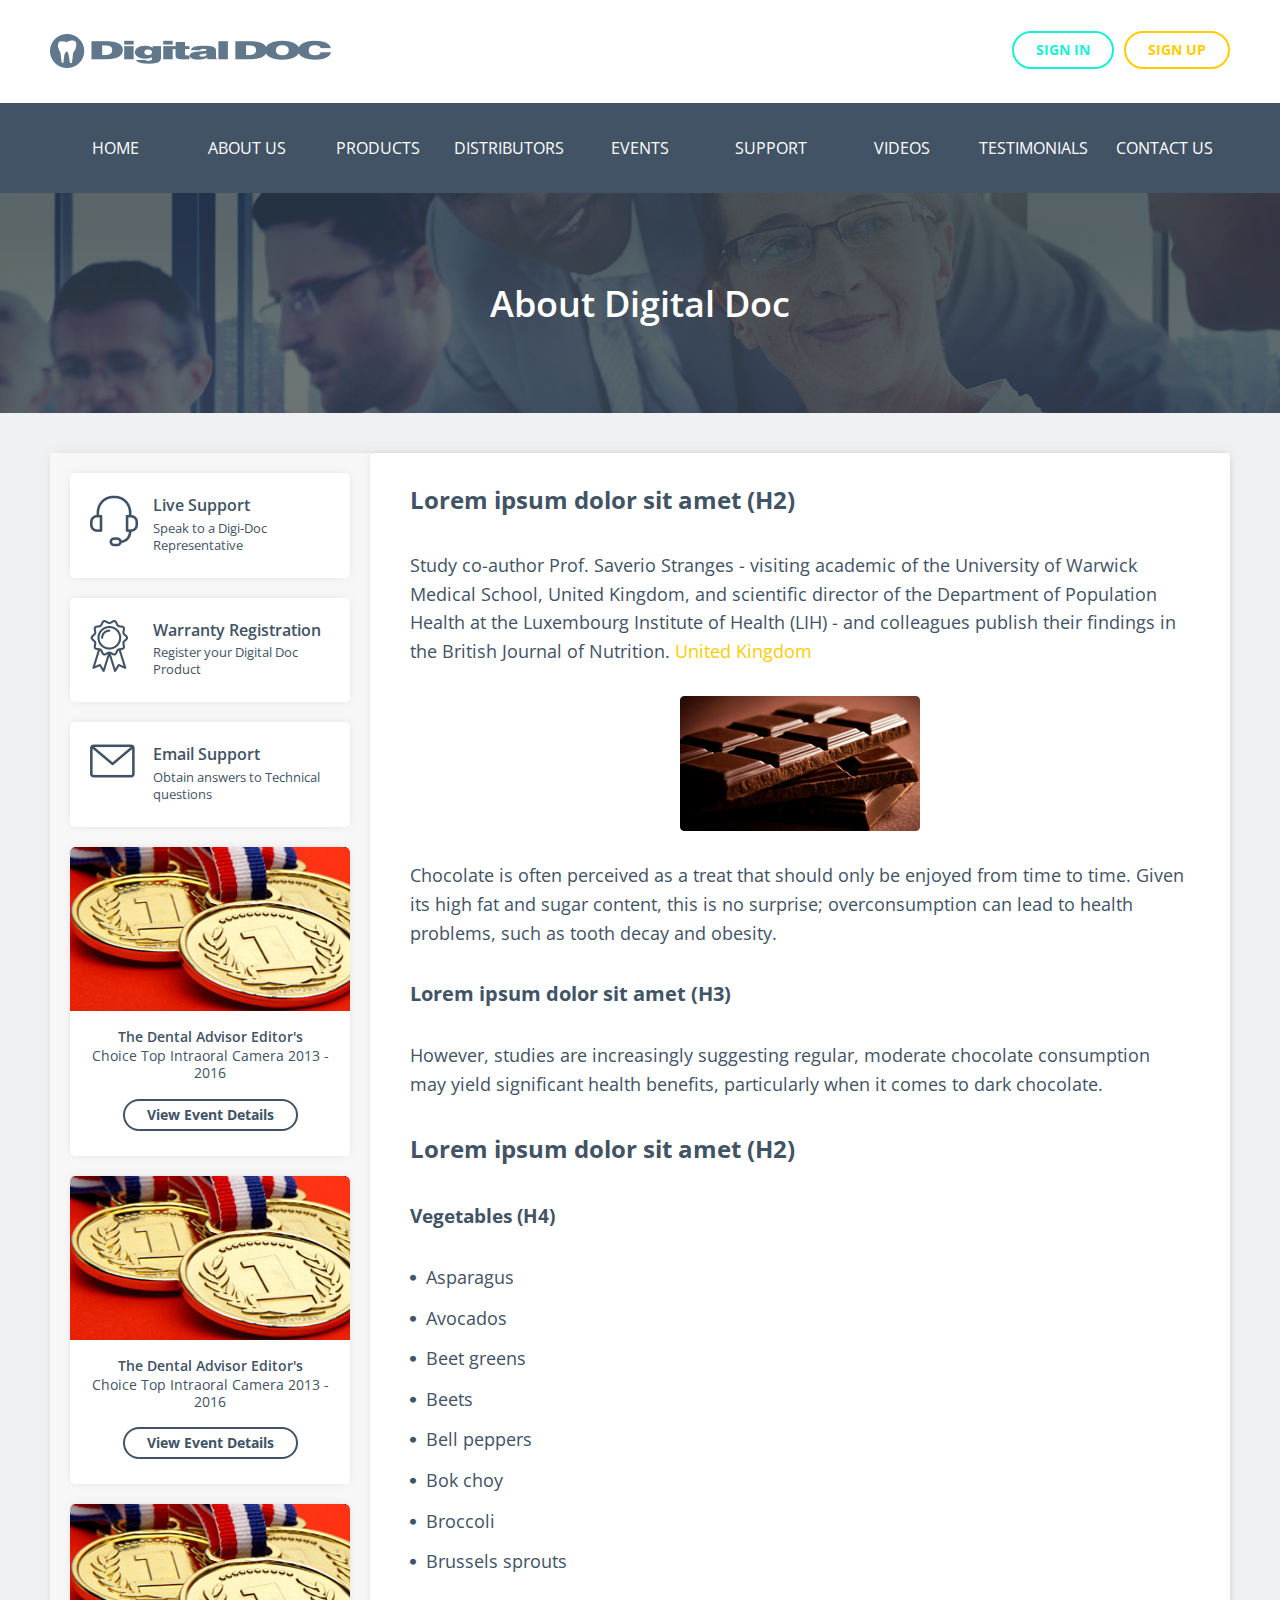
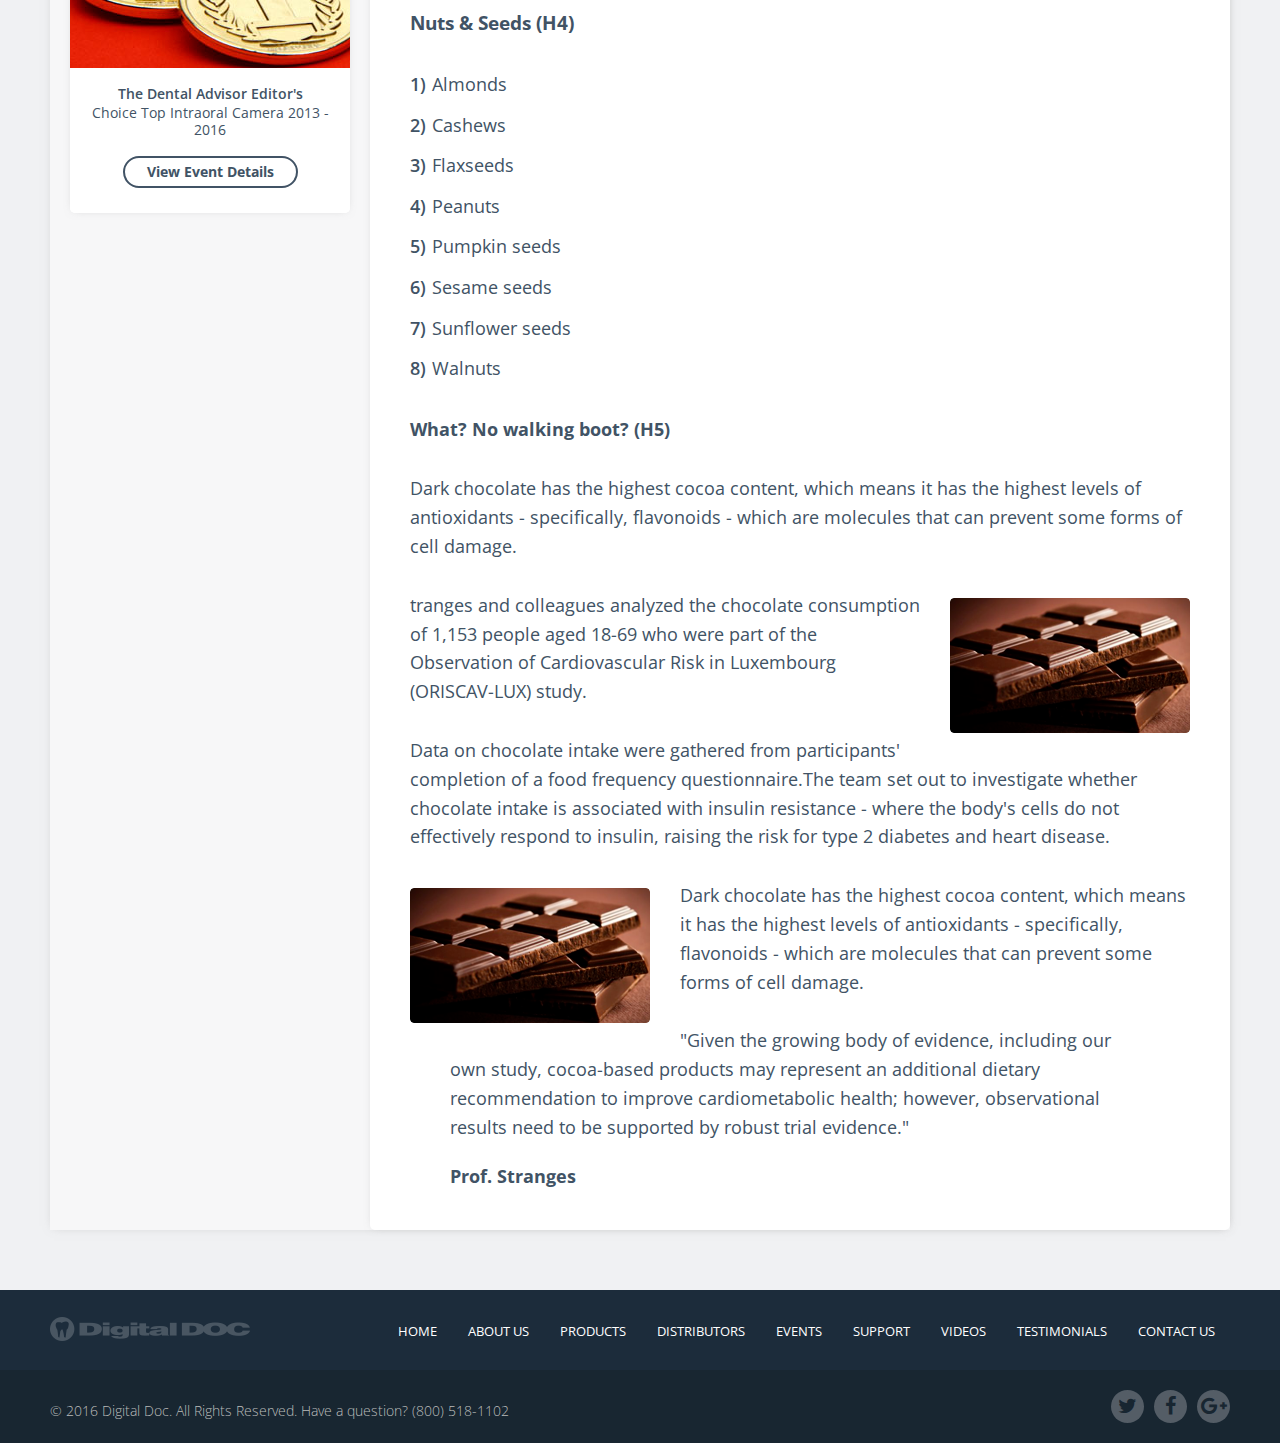
==== commit a20dd8e6: "Suddya" ====
--- a/about-us.html
+++ b/about-us.html
@@ -123,90 +123,99 @@
 
         <section class="standard-page">
             <div class="container">
-                <div class="container-bg">
+                <div class="container-bg my-box-shadow">
                     <aside class="sidebar" id="sidebar">
-                        <div class="sidebar-block">
-                            <a href="#">
-                                <div class="sidebar-block-wrap">
-                                    <div class="sidebar-block-bg-img bg-live">
+                        <ul class="sidebar-list">
+                            <li>
+                                <div class="sidebar-block">
+                                    <a href="#">
+                                        <div class="sidebar-block-wrap">
+                                            <div class="sidebar-block-bg-img bg-live">
+                                            </div>
+                                            <div class="sidebar-block-content">
+                                                <h3 class="sidebar-block-content-title">Live Support</h3>
+                                                <p>Speak to a Digi-Doc Representative</p>
+                                            </div>
+                                        </div>
+                                    </a>
+                                </div>
+                            </li>
+                            <li>
+                                <div class="sidebar-block">
+                                    <a href="#">
+                                        <div class="sidebar-block-wrap">
+                                            <div class="sidebar-block-bg-img bg-warranty">
+                                            </div>
+                                            <div class="sidebar-block-content">
+                                                <h3 class="sidebar-block-content-title">Warranty Registration</h3>
+                                                <p>Register your Digital Doc Product</p>
+                                            </div>
+                                        </div>
+                                    </a>
+                                </div>
+                            </li>
+                            <li>
+                                <div class="sidebar-block">
+                                    <a href="#">
+                                        <div class="sidebar-block-wrap">
+                                            <div class="sidebar-block-bg-img bg-email">
+                                            </div>
+                                            <div class="sidebar-block-content">
+                                                <h3 class="sidebar-block-content-title">Email Support</h3>
+                                                <p>Obtain answers to Technical questions</p>
+                                            </div>
+                                        </div>
+                                    </a>
+                                </div>
+                            </li>
+                        </ul>
+                        <ul class="sidebar-list">
+                            <li>
+                                <div class="sidebar-block">
+                                <span class="list-box-img">
+                                    <a href="#"><img src="img/content/event1.png" alt=""></a>
+                                </span>
+                                <div class="cell-box">
+                                    <a href="#" title=""><h3 class="title-cell">The Dental Advisor Editor's </h3></a>
+                                    <div class="description-cell">
+                                        <p>Choice Top Intraoral Camera 2013 - 2016</p>
                                     </div>
-                                    <div class="sidebar-block-content">
-                                        <h3 class="sidebar-block-content-title">Live Support</h3>
-                                        <p>Speak to a Digi-Doc Representative</p>
+                                    <a href="#" class="btn dark-blue small">View Event Details</a>
+                                </div>
+                            </div>
+                            </li>
+                            <li>
+                                <div class="sidebar-block">
+                                <span class="list-box-img">
+                                    <a href="#"><img src="img/content/event1.png" alt=""></a>
+                                </span>
+                                <div class="cell-box">
+                                    <a href="#" title=""><h3 class="title-cell">The Dental Advisor Editor's </h3></a>
+                                    <div class="description-cell">
+                                        <p>Choice Top Intraoral Camera 2013 - 2016</p>
                                     </div>
-                                </div>
-                            </a>
-                        </div>
-
-                        <div class="sidebar-block">
-                            <a href="#">
-                                <div class="sidebar-block-wrap">
-                                    <div class="sidebar-block-bg-img bg-warranty">
+                                    <a href="#" class="btn dark-blue small">View Event Details</a>
+                                </div>
+                            </div>
+                            </li>
+                            <li>
+                                <div class="sidebar-block">
+                                <span class="list-box-img">
+                                    <a href="#"><img src="img/content/event1.png" alt=""></a>
+                                </span>
+                                <div class="cell-box">
+                                    <a href="#" title=""><h3 class="title-cell">The Dental Advisor Editor's </h3></a>
+                                    <div class="description-cell">
+                                        <p>Choice Top Intraoral Camera 2013 - 2016</p>
                                     </div>
-                                    <div class="sidebar-block-content">
-                                        <h3 class="sidebar-block-content-title">Warranty Registration</h3>
-                                        <p>Register your Digital Doc Product</p>
-                                    </div>
-                                </div>
-                            </a>
-                        </div>
-
-                        <div class="sidebar-block">
-                            <a href="#">
-                                <div class="sidebar-block-wrap">
-                                    <div class="sidebar-block-bg-img bg-email">
-                                    </div>
-                                    <div class="sidebar-block-content">
-                                        <h3 class="sidebar-block-content-title">Email Support</h3>
-                                        <p>Obtain answers to Technical questions</p>
-                                    </div>
-                                </div>
-                            </a>
-                        </div>
-
-
-                        <div class="sidebar-block">
-                            <span class="list-box-img">
-                                <a href="#"><img src="img/content/event1.png" alt=""></a>
-                            </span>
-                            <div class="cell-box">
-                                <a href="#" title=""><h3 class="title-cell">The Dental Advisor Editor's </h3></a>
-                                <div class="description-cell">
-                                    <p>Choice Top Intraoral Camera 2013 - 2016</p>
-                                </div>
-                                <a href="#" class="btn dark-blue small">View Event Details</a>
-                            </div>
-                        </div>
-
-                        <div class="sidebar-block">
-                            <span class="list-box-img">
-                                <a href="#"><img src="img/content/event1.png" alt=""></a>
-                            </span>
-                            <div class="cell-box">
-                                <a href="#" title=""><h3 class="title-cell">The Dental Advisor Editor's </h3></a>
-                                <div class="description-cell">
-                                    <p>Choice Top Intraoral Camera 2013 - 2016</p>
-                                </div>
-                                <a href="#" class="btn dark-blue small">View Event Details</a>
-                            </div>
-                        </div>
-
-                        <div class="sidebar-block">
-                            <span class="list-box-img">
-                                <a href="#"><img src="img/content/event1.png" alt=""></a>
-                            </span>
-                            <div class="cell-box">
-                                <a href="#" title=""><h3 class="title-cell">The Dental Advisor Editor's </h3></a>
-                                <div class="description-cell">
-                                    <p>Choice Top Intraoral Camera 2013 - 2016</p>
-                                </div>
-                                <a href="#" class="btn dark-blue small">View Event Details</a>
-                            </div>
-                        </div>
-
+                                    <a href="#" class="btn dark-blue small">View Event Details</a>
+                                </div>
+                            </div>
+                            </li>
+                        </ul>
                     </aside>
 
-                    <div class="content-box">
+                    <div class="content-box my-box-shadow">
                         <div class="content">
                             <h2>Lorem ipsum dolor sit amet (H2)</h2>
                             <p>Study co-author Prof. Saverio Stranges - visiting academic of the University of Warwick
--- a/css/styles.css
+++ b/css/styles.css
@@ -1167,24 +1167,22 @@
         position: relative;
     }
         .container-bg {
-            display: table;
-            background-color: rgba(255, 255, 255, 0.4);
-            -webkit-border-radius: 4px;
-            -moz-border-radius: 4px;
-            border-radius: 4px;
+            background-color: rgba(255, 255, 255, 0.45);
         }
             .content-box {
+                padding-top: 7px;
+                vertical-align: top;
                 display: table-cell;
                 background-color: #ffffff;
-                -webkit-border-radius: 4px;
-                -moz-border-radius: 4px;
-                border-radius: 4px;
+                -webkit-border-radius: 5px;
+                -moz-border-radius: 5px;
+                border-radius: 5px;
             }
 
 
 /*-------------------------------------CONTENT--------------------------------------*/
 .content {
-    padding: 20px 40px;
+    padding: 20px 40px 40px;
     line-height: 1.7;
 }
     .content > * {
@@ -1193,10 +1191,10 @@
     .content > :last-child {
         margin-bottom: 0;
     }
-    .content h1 { font-size: 22px; }
-    .content h2 { font-size: 20px; }
-    .content h3 { font-size: 19px; }
-    .content h4 { font-size: 18px; }
+    .content h1 { font-size: 30px; }
+    .content h2 { font-size: 24px; }
+    .content h3 { font-size: 20px; }
+    .content h4 { font-size: 19px; }
     .content h5 { font-size: 18px; }
     .content h6 { font-size: 18px; }
     .content ol {
@@ -1276,31 +1274,44 @@
 /*----------------------------------------------------------------------------------*/
 .sidebar {
     display: table-cell;
+    vertical-align: top;
     width: 320px;
-    padding: 19px;
-}
+    padding: 20px;
+}
+    .my-box-shadow {
+        -webkit-box-shadow: 0 0 10px -4px rgba(148, 148, 148, 0.5);
+        -moz-box-shadow: 0 0 10px -4px rgba(148, 148, 148, 0.5);
+        -o-box-shadow: 0 0 10px -4px rgba(148, 148, 148, 0.5);
+        box-shadow: 0 0 10px -4px rgba(148, 148, 148, 0.5);
+    }
     .sidebar a {
         text-decoration: none;
     }
     .sidebar-block {
+        overflow: hidden;
         margin-bottom: 20px;
         background-color: #ffffff;
         -webkit-box-shadow: 0 0 10px -4px rgba(148, 148, 148, 0.5);
         -moz-box-shadow: 0 0 10px -4px rgba(148, 148, 148, 0.5);
         -o-box-shadow: 0 0 10px -4px rgba(148, 148, 148, 0.5);
         box-shadow: 0 0 10px -4px rgba(148, 148, 148, 0.5);
-        -webkit-border-radius: 4px;
-        -moz-border-radius: 4px;
-        border-radius: 4px;
+        -webkit-border-radius: 5px;
+        -moz-border-radius: 5px;
+        border-radius: 5px;
         -webkit-transition: 0.2s;
         -moz-transition: 0.2s;
         -o-transition: 0.2s;
         transition: 0.2s;
     }
+    .sidebar-block:hover {
+        -webkit-box-shadow: 0 0 15px -3px rgba(148, 148, 148, 0.5);
+        -moz-box-shadow: 0 0 15px -3px rgba(148, 148, 148, 0.5);
+        -o-box-shadow: 0 0 15px -3px rgba(148, 148, 148, 0.5);
+        box-shadow: 0 0 15px -3px rgba(148, 148, 148, 0.5);
+    }
     .sidebar-block a:hover .sidebar-block-content-title {
         color: #ffcc00;
     }
-    .sidebar-block:last-child { margin-bottom: 40px; }
         .sidebar-block-wrap {
             overflow: hidden;
             padding: 22px 20px 24px;
--- a/css/media.css
+++ b/css/media.css
@@ -51,6 +51,9 @@
 }
 
 @media all and (max-width: 1199px) {
+    .sidebar {
+        width: 270px;
+    }
     .footer-logo {
         text-align: center;
         float: none;
@@ -211,16 +214,33 @@
     .box {
         padding: 75px 50px 75px;
     }
-
+    .container-bg.my-box-shadow {
+        -webkit-box-shadow: none;
+        -moz-box-shadow: none;
+        -o-box-shadow: none;
+        box-shadow: none;
+    }
+    .container-bg {
+        background-color: transparent;
+    }
+        .content-box {
+            display: table-header-group;
+        }
     .sidebar {
         display: table-footer-group;
     }
-        .sidebar-block:first-child {
+        .sidebar-list:first-child {
             margin-top: 40px;
         }
-    .content-box {
-        display: table-header-group;
-    }
+        .sidebar-list {
+            overflow: hidden;
+            margin-left: -20px;
+        }
+            .sidebar-list > li{
+                float: left;
+                width: 33.33%;
+                padding-left: 20px;
+            }
 }
 
 @media all and (max-width: 768px) {
@@ -338,6 +358,9 @@
     .section-our-plan .cell-list > li {
         margin-bottom: 100px;
     }
+    .sidebar-list > li {
+        width: 50%;
+    }
 }
 
 @media all and (max-width: 680px) {
@@ -431,7 +454,13 @@
 }
 
 @media all and (max-width: 560px) {
-
+    .content img.alignleft,
+    .content img.alignright {
+        display: block;
+        float: none;
+        margin: 0 auto 40px;
+        clear: both;
+    }
 }
 
 @media all and (max-width: 520px) {
@@ -455,6 +484,15 @@
         width: 100%;
         margin-bottom: 20px;
     }
+    .sidebar-list {
+        margin-left: 20px;
+        margin-right: 20px;
+    }
+        .sidebar-list > li {
+            width: 100%;
+            padding-left: 0;
+        }
+
 }
 
 @media all and (max-width: 480px) {
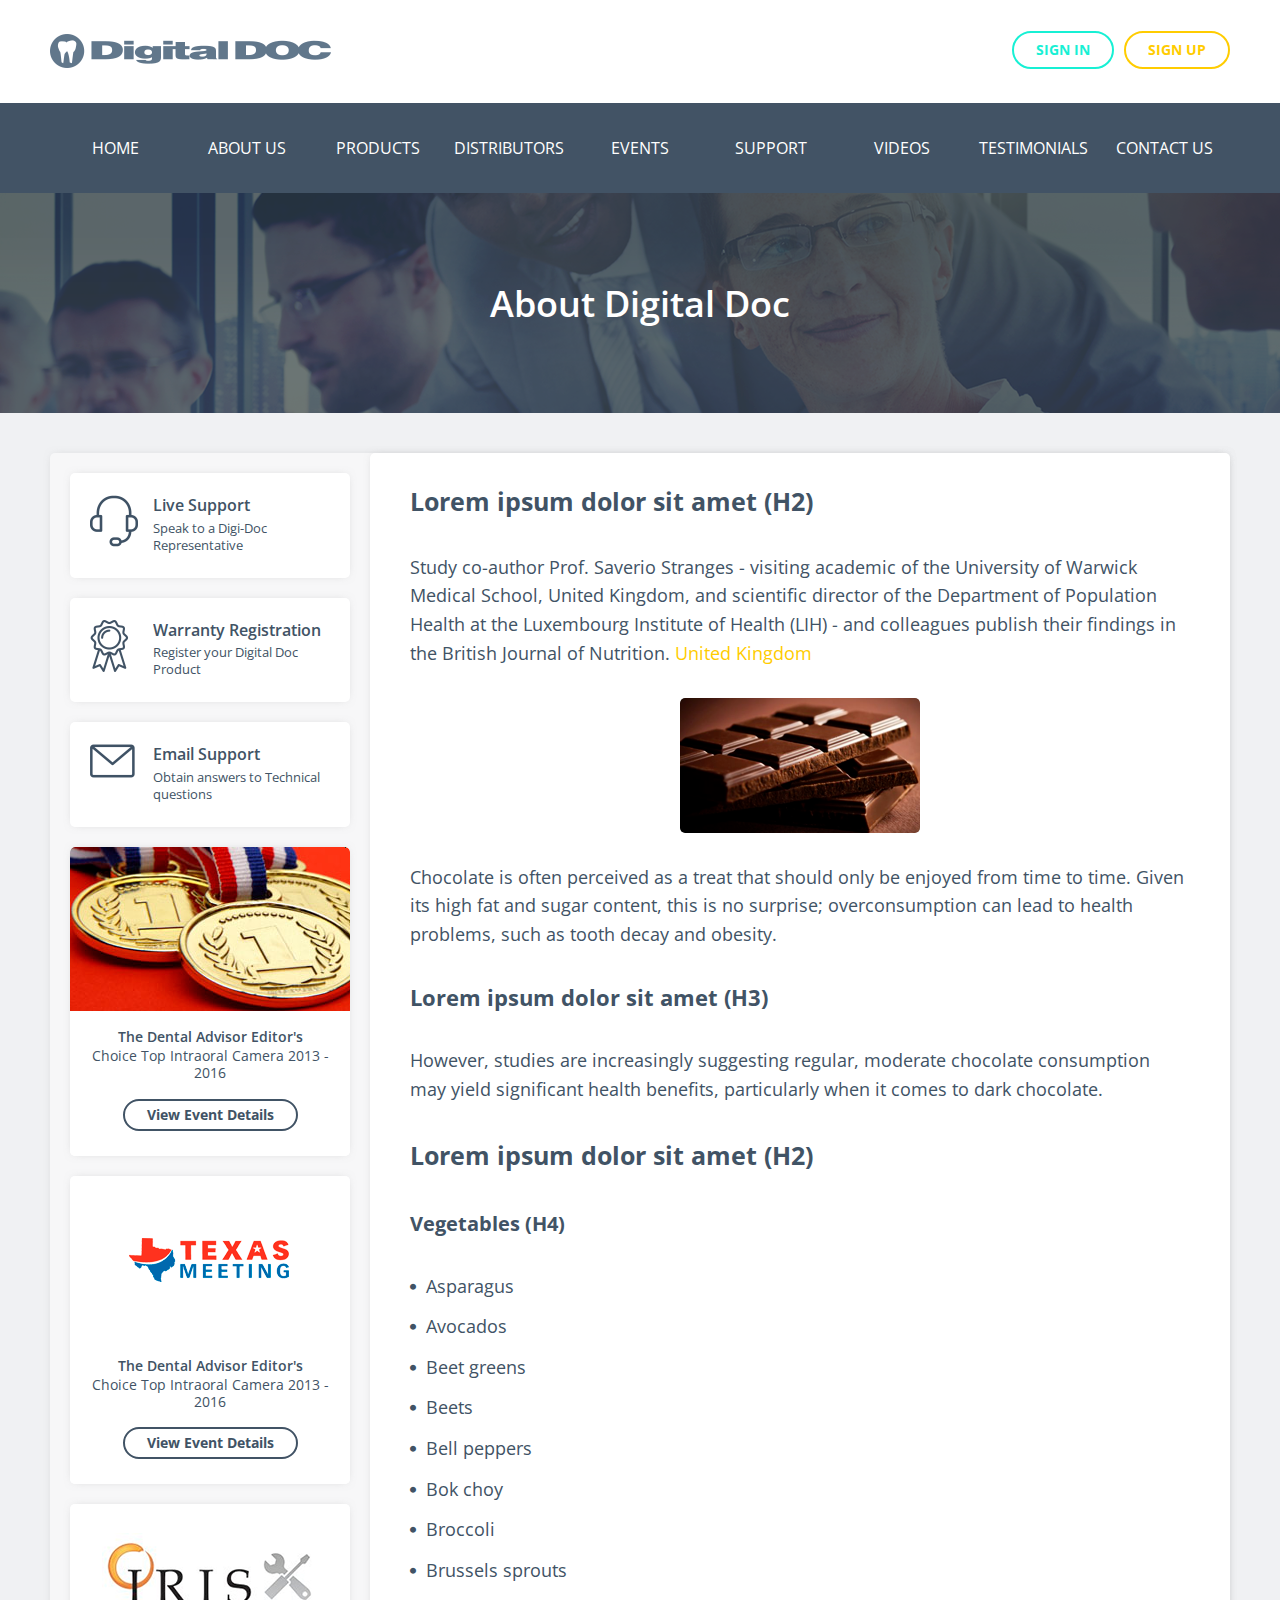
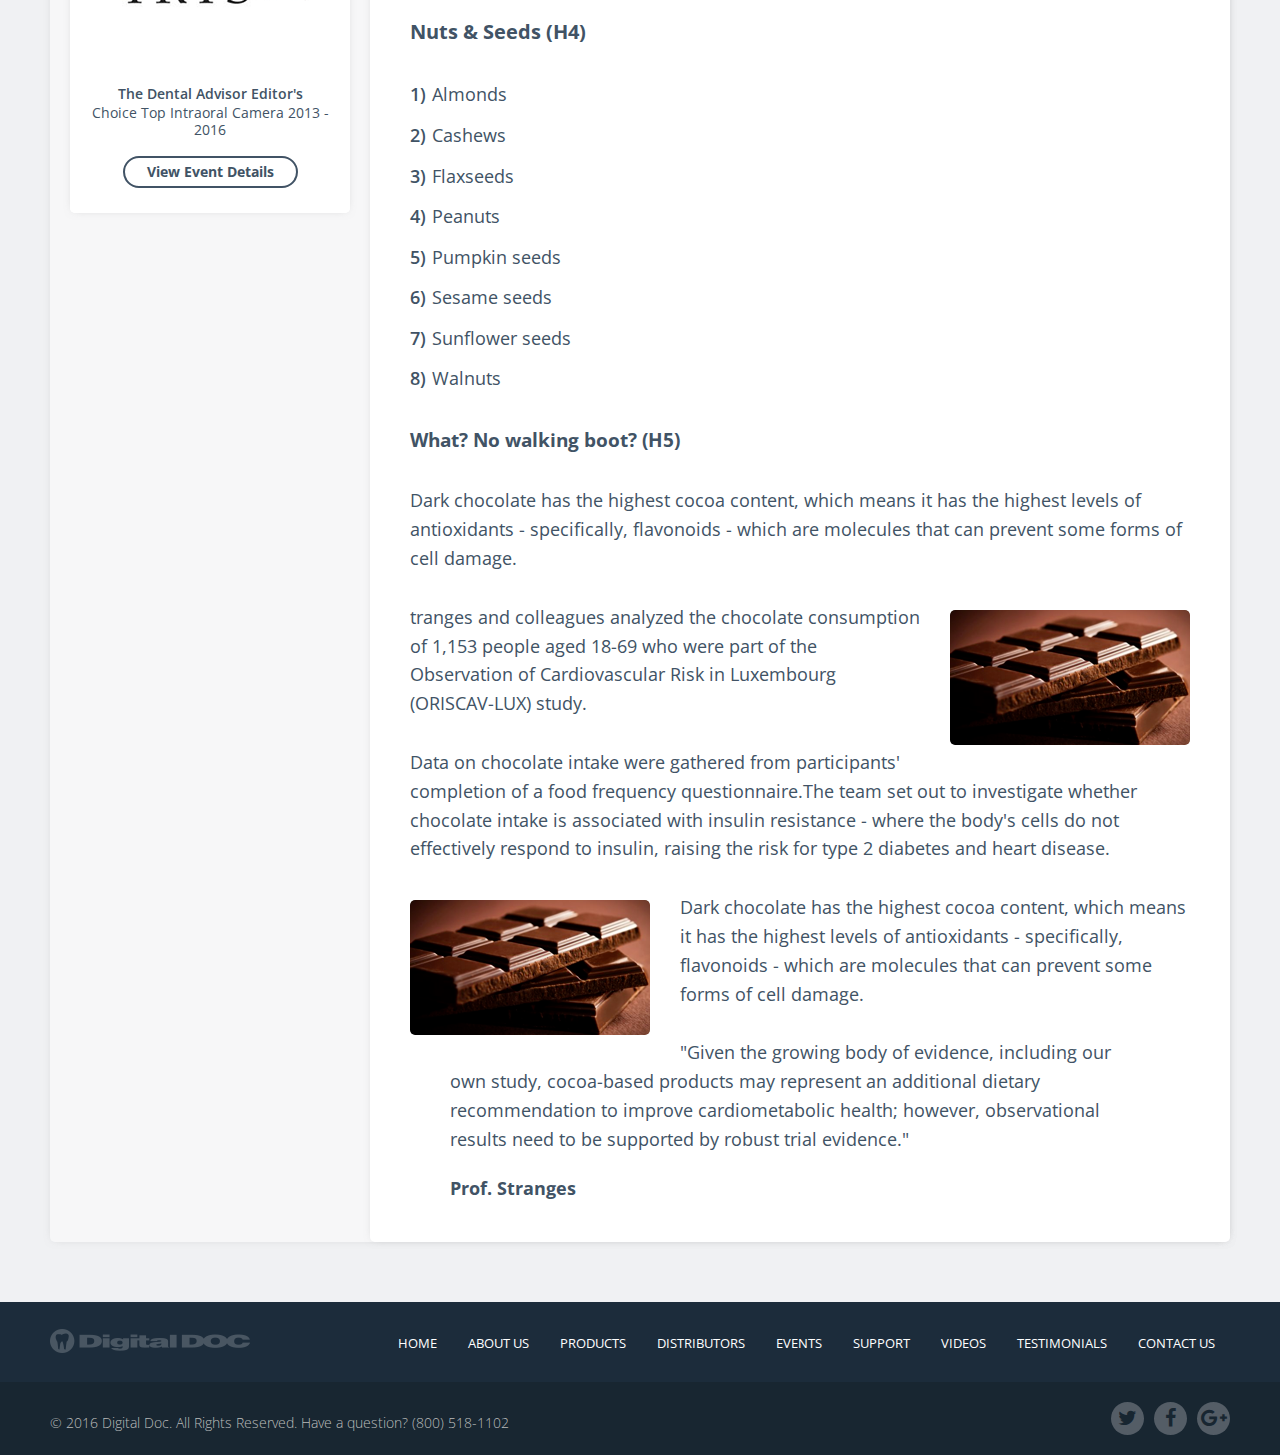
==== commit 69973015: "Suddya" ====
--- a/about-us.html
+++ b/about-us.html
@@ -130,7 +130,9 @@
                                 <div class="sidebar-block">
                                     <a href="#">
                                         <div class="sidebar-block-wrap">
-                                            <div class="sidebar-block-bg-img bg-live">
+                                            <div class="sidebar-block-bg-img">
+                                                <img src="img/content/supp.png" alt="" class="sidebar-block-img">
+                                                <img src="img/content/supp_hov.png" alt="" class="sidebar-block-img-hov">
                                             </div>
                                             <div class="sidebar-block-content">
                                                 <h3 class="sidebar-block-content-title">Live Support</h3>
@@ -144,7 +146,9 @@
                                 <div class="sidebar-block">
                                     <a href="#">
                                         <div class="sidebar-block-wrap">
-                                            <div class="sidebar-block-bg-img bg-warranty">
+                                            <div class="sidebar-block-bg-img">
+                                                <img src="img/content/warr.png" alt="" class="sidebar-block-img">
+                                                <img src="img/content/warr_hov.png" alt="" class="sidebar-block-img-hov">
                                             </div>
                                             <div class="sidebar-block-content">
                                                 <h3 class="sidebar-block-content-title">Warranty Registration</h3>
@@ -158,7 +162,9 @@
                                 <div class="sidebar-block">
                                     <a href="#">
                                         <div class="sidebar-block-wrap">
-                                            <div class="sidebar-block-bg-img bg-email">
+                                            <div class="sidebar-block-bg-img">
+                                                <img src="img/content/email.png" alt="" class="sidebar-block-img">
+                                                <img src="img/content/email_hov.png" alt="" class="sidebar-block-img-hov">
                                             </div>
                                             <div class="sidebar-block-content">
                                                 <h3 class="sidebar-block-content-title">Email Support</h3>
@@ -175,42 +181,42 @@
                                 <span class="list-box-img">
                                     <a href="#"><img src="img/content/event1.png" alt=""></a>
                                 </span>
-                                <div class="cell-box">
-                                    <a href="#" title=""><h3 class="title-cell">The Dental Advisor Editor's </h3></a>
-                                    <div class="description-cell">
-                                        <p>Choice Top Intraoral Camera 2013 - 2016</p>
+                                    <div class="cell-box">
+                                        <a href="#" title=""><h3 class="title-cell">The Dental Advisor Editor's </h3></a>
+                                        <div class="description-cell">
+                                            <p>Choice Top Intraoral Camera 2013 - 2016 </p>
+                                        </div>
+                                        <a href="#" class="btn dark-blue small">View Event Details</a>
                                     </div>
-                                    <a href="#" class="btn dark-blue small">View Event Details</a>
-                                </div>
-                            </div>
+                                </div>
                             </li>
                             <li>
                                 <div class="sidebar-block">
                                 <span class="list-box-img">
-                                    <a href="#"><img src="img/content/event1.png" alt=""></a>
+                                    <a href="#"><img src="img/content/event2.png" alt=""></a>
                                 </span>
-                                <div class="cell-box">
-                                    <a href="#" title=""><h3 class="title-cell">The Dental Advisor Editor's </h3></a>
-                                    <div class="description-cell">
-                                        <p>Choice Top Intraoral Camera 2013 - 2016</p>
+                                    <div class="cell-box">
+                                        <a href="#" title=""><h3 class="title-cell">The Dental Advisor Editor's </h3></a>
+                                        <div class="description-cell">
+                                            <p>Choice Top Intraoral Camera 2013 - 2016</p>
+                                        </div>
+                                        <a href="#" class="btn dark-blue small">View Event Details</a>
                                     </div>
-                                    <a href="#" class="btn dark-blue small">View Event Details</a>
-                                </div>
-                            </div>
+                                </div>
                             </li>
                             <li>
                                 <div class="sidebar-block">
                                 <span class="list-box-img">
-                                    <a href="#"><img src="img/content/event1.png" alt=""></a>
+                                    <a href="#"><img src="img/content/event3.png" alt=""></a>
                                 </span>
-                                <div class="cell-box">
-                                    <a href="#" title=""><h3 class="title-cell">The Dental Advisor Editor's </h3></a>
-                                    <div class="description-cell">
-                                        <p>Choice Top Intraoral Camera 2013 - 2016</p>
+                                    <div class="cell-box">
+                                        <a href="#" title=""><h3 class="title-cell">The Dental Advisor Editor's </h3></a>
+                                        <div class="description-cell">
+                                            <p>Choice Top Intraoral Camera 2013 - 2016</p>
+                                        </div>
+                                        <a href="#" class="btn dark-blue small">View Event Details</a>
                                     </div>
-                                    <a href="#" class="btn dark-blue small">View Event Details</a>
-                                </div>
-                            </div>
+                                </div>
                             </li>
                         </ul>
                     </aside>
--- a/css/styles.css
+++ b/css/styles.css
@@ -78,11 +78,14 @@
 .btn.yellow { color: #ffcc00; border-color: #ffcc00; }
 .btn.yellow:hover, .btn.yellow-invers { color: #ffffff; border-color: #ffcc00; background-color: #ffcc00; }
 .btn.yellow-invers:hover { color: #ffcc00; background-color: transparent }
+.btn.light-blue-invers { color: #ffffff; border-color: #11d6bb; background-color: #11d6bb}
+.btn.light-blue-invers:hover { color: #11d6bb; background-color: transparent;}
 .btn.blue { color: #17f0d4; border-color: #17f0d4; }
 .btn.blue:hover { color: #ffffff; background-color: #17f0d4; }
 .btn.dark-blue { color: #415365; border-color: #415365; }
 .btn.dark-blue:hover { color: #ffffff; background-color: #415365; }
 .btn.wide { min-width: 377px; }
+.btn.s-wide {min-width: 210px; }
 .btn.small { font-size: 14px; border-width: 2px; padding: 4px 22px 5px; }
 .btn.middle { font-size: 14px; border-width: 2px; padding: 7px 22px 8px; }
 
@@ -183,7 +186,7 @@
                 .list-box-img img {
                     max-width: 100%;
                     width: 100%;
-                    height: 100%;
+                    height: auto;
                     margin: 0 0 -8px;
                     float: none;
                 }
@@ -555,13 +558,18 @@
                 border-radius: 2px;
                 height: 4px;
                 width: 30px;
-                background: #fff;
+                background: #425365;
                 position: absolute;
                 display: block;
                 -webkit-transition: all 0.35s;
                 -moz-transition: all 0.35s;
                 -o-transition: all 0.35s;
                 transition: all 0.35s;
+            }
+            .home-header .mobile-menu-toggle span:before,
+            .home-header .mobile-menu-toggle span:after,
+            .home-header .mobile-menu-toggle span {
+                background: #ffffff;
             }
             .mobile-menu-toggle span {
                 left: 50%;
@@ -1167,9 +1175,13 @@
         position: relative;
     }
         .container-bg {
+            -webkit-border-radius: 5px;
+            -moz-border-radius: 5px;
+            border-radius: 5px;
             background-color: rgba(255, 255, 255, 0.45);
         }
             .content-box {
+                overflow: hidden;
                 padding-top: 7px;
                 vertical-align: top;
                 display: table-cell;
@@ -1192,11 +1204,11 @@
         margin-bottom: 0;
     }
     .content h1 { font-size: 30px; }
-    .content h2 { font-size: 24px; }
-    .content h3 { font-size: 20px; }
-    .content h4 { font-size: 19px; }
-    .content h5 { font-size: 18px; }
-    .content h6 { font-size: 18px; }
+    .content h2 { font-size: 25px; }
+    .content h3 { font-size: 22px; }
+    .content h4 { font-size: 20px; }
+    .content h5 { font-size: 19px; }
+    .content h6 { font-size: 19px; }
     .content ol {
         counter-reset: num;
     }
@@ -1241,21 +1253,21 @@
             margin-bottom: 0;
         }
         .content img {
-            max-width: 340px;
+            max-width: 100%;
             height: auto;
-            -webkit-border-radius: 4px;
-            -moz-border-radius: 4px;
-            border-radius: 4px;
+            -webkit-border-radius: 5px;
+            -moz-border-radius: 5px;
+            border-radius: 5px;
         }
         .content img.alignleft{
             float: left;
             margin: 7px 30px 20px 0;
-            max-width: 350px;
+            max-width: 380px;
         }
         .content img.alignright{
             float: right;
             margin: 7px 0 20px 30px;
-            max-width: 350px;
+            max-width: 380px;
         }
         .content img.aligncenter{
             display: block;
@@ -1269,6 +1281,94 @@
         .content a:hover {
             text-decoration: underline;
         }
+
+/*-------------------------------------CONTACT-US-----------------------------------*/
+.contact-box {
+    padding: 20px 40px 40px;
+    border-bottom: 1px solid #e6e6e6;
+}
+    .contact-box-title {
+        margin-bottom: 12px;
+        font-size: 30px;
+        font-weight: 700;
+    }
+    .contact-box-list {
+        display: table;
+        margin-bottom: 20px;
+        table-layout: fixed;
+        font-size: 14px;
+    }
+        .contact-box-list > li {
+            display: table-cell;
+            width: 33.33%;
+            vertical-align: middle;
+            padding-left: 30px;
+            padding-right: 60px;
+            border-left: 1px solid #e6e6e6;
+        }
+        .contact-box-list > li:first-child {
+            border-left: none;
+            padding-left: 0;
+        }
+        .contact-box-list > li:last-child {
+            padding-right: 0;
+        }
+        .contact-box-phone-list > li span {
+            color: #7F99B4;
+        }
+        .contact-box-phone-list > li a {
+            font-weight: 600;
+            text-decoration: none;
+        }
+        .contact-box-list-adress {
+
+        }
+            .contact-box-list-work strong {
+                font-size: 16px;
+                font-weight: 700;
+            }
+            .contact-box-list-work span {
+                font-weight: 700;
+                color: #ffcc00;
+            }
+    .map-wrapper {
+        position: relative;
+        padding-top: 51.3%;
+        z-index: 5;
+        overflow: hidden;
+        margin-bottom: 32px;
+    }
+        #map {
+            position: absolute;
+            width: 100%;
+            height: 100%;
+            top: 0;
+        }
+        .google-maps-builder {
+            position: absolute !important;
+            height: 100% !important;
+            width: 100% !important;
+            top: 0;
+        }
+    .contact-info-box{
+        text-align: center;
+        font-size: 14px;
+        font-weight: 600;
+    }
+        .contact-info-box p { margin-bottom: 8px; }
+        .contact-info-box > :last-child { margin-bottom: 0; }
+    .contact-btn-box { margin-top: 14px; text-align: center; }
+
+.contact-us .content {
+    padding-top: 43px;
+    font-size: 14px;
+}
+    .contact-us .content > * {
+        margin-bottom: 20px;
+    }
+    .contact-us .content > :last-child {
+        margin-bottom: 0;
+    }
 /*----------------------------------------------------------------------------------*/
 /*-------------------------------------SIDEBAR--------------------------------------*/
 /*----------------------------------------------------------------------------------*/
@@ -1321,26 +1421,13 @@
                 width: 48px;
                 height: 52px;
                 margin-right: 15px;
-                background-repeat: no-repeat;
-            }
-                .bg-live {
-                    background-image: url(../img/content/supp.png);
-                }
-                .bg-warranty {
-                    background-image: url(../img/content/warr.png);
-                }
-                .bg-email {
-                    background-image: url(../img/content/email.png);
-                }
-                .sidebar-block a:hover .sidebar-block-bg-img.bg-live {
-                    background-image: url(../img/content/supp_hov.png);
-                }
-                .sidebar-block a:hover .sidebar-block-bg-img.bg-warranty {
-                    background-image: url(../img/content/warr_hov.png);
-                }
-                .sidebar-block a:hover .sidebar-block-bg-img.bg-email {
-                    background-image: url(../img/content/email_hov.png);
-                }
+            }
+            .sidebar-block-bg-img img {
+                max-width: 100%;
+            }
+                .sidebar-block-img-hov { display: none}
+                .sidebar-block a:hover .sidebar-block-img { display: none; }
+                .sidebar-block a:hover .sidebar-block-img-hov { display: block; }
             .sidebar-block-content {
                 overflow: hidden;
             }
--- a/css/media.css
+++ b/css/media.css
@@ -51,9 +51,6 @@
 }
 
 @media all and (max-width: 1199px) {
-    .sidebar {
-        width: 270px;
-    }
     .footer-logo {
         text-align: center;
         float: none;
@@ -68,6 +65,10 @@
 }
 
 @media all and (max-width: 1080px) {
+    .sidebar {
+        width: 270px;
+    }
+
     .person-ava-box {
         float: none;
         display: block;
@@ -207,7 +208,16 @@
     }
     .mobile-menu-btn-box {
         display: block;
-    }
+        padding: 0 15px;
+    }
+        .mobile-menu-btn-box a.btn {
+            min-width: 80%;
+            max-width: 100%;
+            margin-bottom: 20px;
+        }
+        .mobile-menu-btn-box a.btn:last-child{
+            margin-bottom: 0;
+        }
     .header-top-box .header-top-btn-box {
         display: none;
     }
@@ -241,6 +251,7 @@
                 width: 33.33%;
                 padding-left: 20px;
             }
+
 }
 
 @media all and (max-width: 768px) {
@@ -291,6 +302,25 @@
                 margin-top: 13px;
                 margin-right: 0;
             }
+
+    .contact-box-list {
+        text-align: left;
+        display: block
+    }
+    .contact-box-list > li {
+        display: block;
+        width: 100%;
+        padding: 20px 0 20px 0;
+        border-bottom: 1px solid #e6e6e6;
+        border-left: none;
+    }
+        .contact-box-list >li:first-child {
+            padding-top: 0;
+        }
+        .contact-box-list > li:last-child {
+            padding-bottom: 0;
+            border-bottom: none;
+        }
 }
 
 @media all and (max-width: 782px) {
@@ -361,6 +391,10 @@
     .sidebar-list > li {
         width: 50%;
     }
+
+    .sidebar-list > li:nth-child(odd) {
+        clear: both;
+    }
 }
 
 @media all and (max-width: 680px) {
@@ -485,8 +519,7 @@
         margin-bottom: 20px;
     }
     .sidebar-list {
-        margin-left: 20px;
-        margin-right: 20px;
+        margin-left: 0;
     }
         .sidebar-list > li {
             width: 100%;
@@ -523,6 +556,15 @@
 
     .banner-box {
         padding-top: 25%;
+    }
+    .content {
+        padding: 20px 20px 40px;
+    }
+    .page-banner-title {
+        font-size: 32px;
+    }
+    .contact-box {
+        padding: 20px 20px 40px;
     }
 }
 
